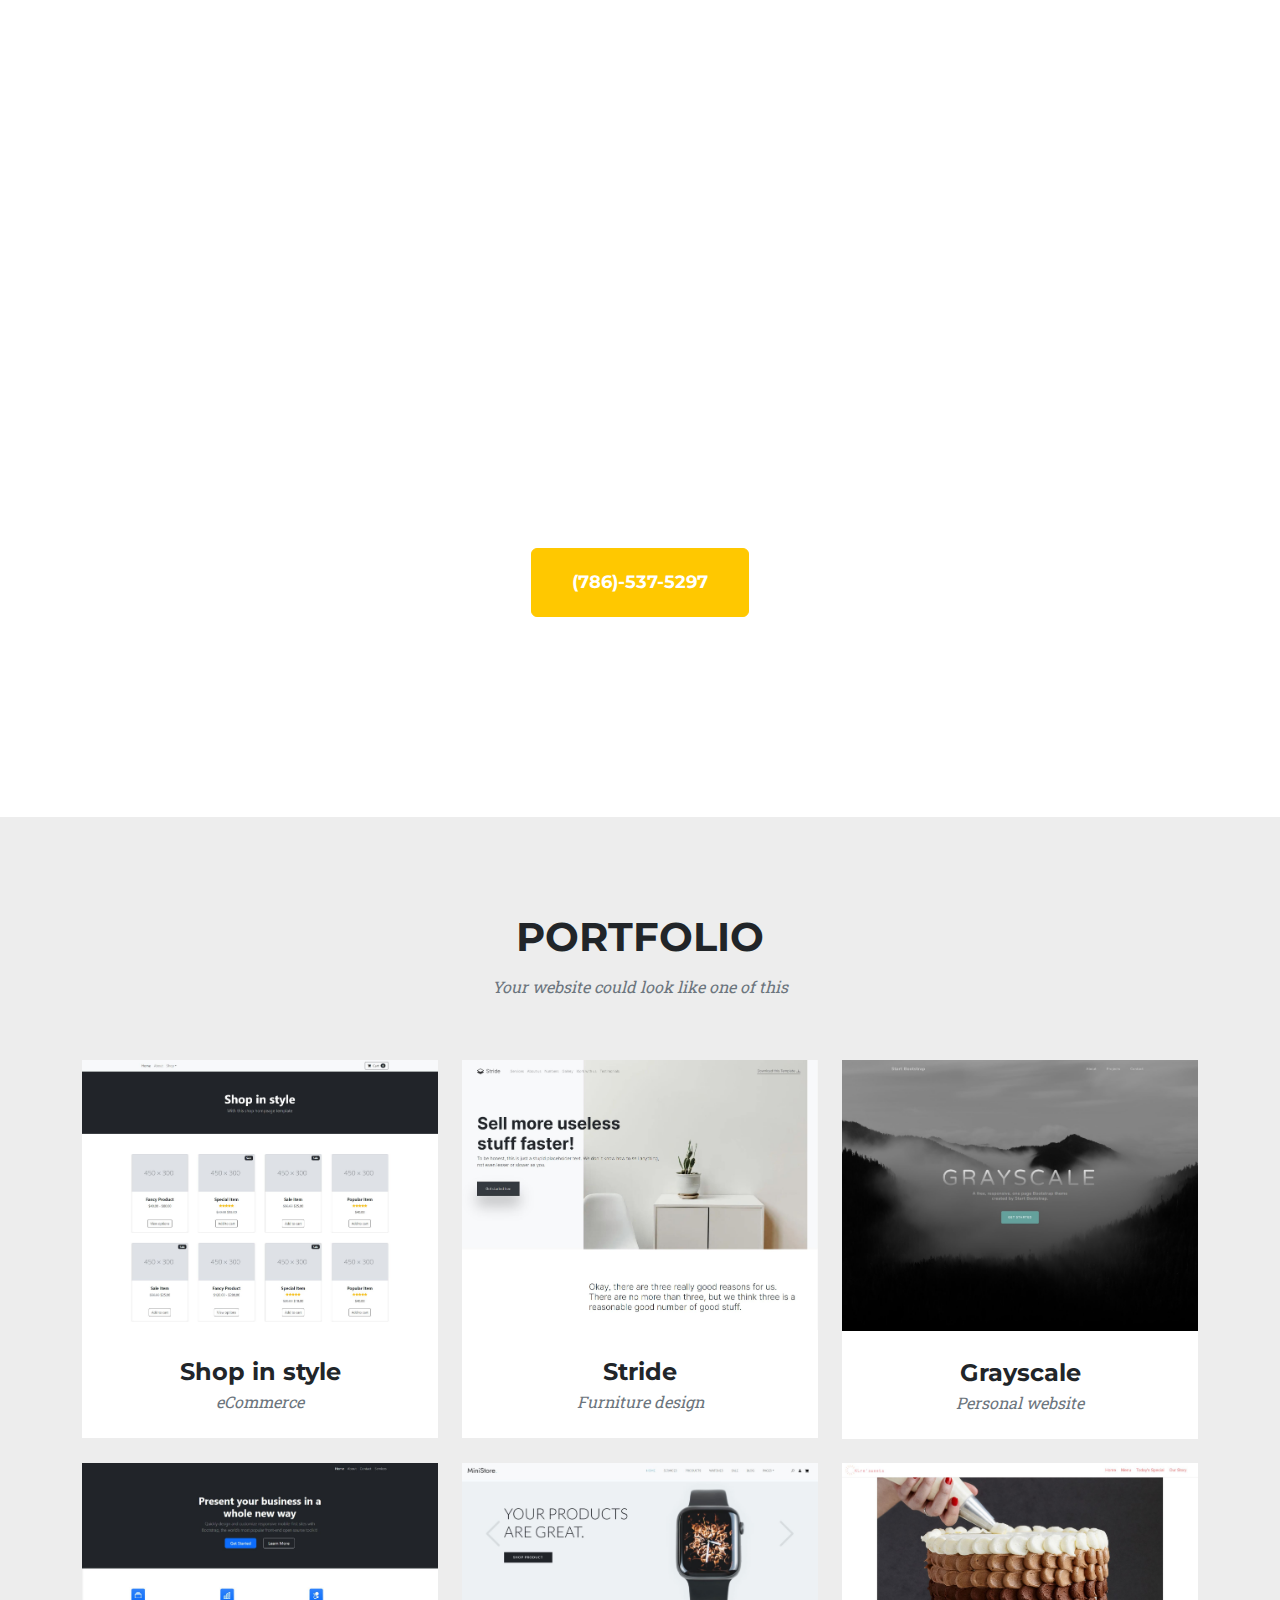
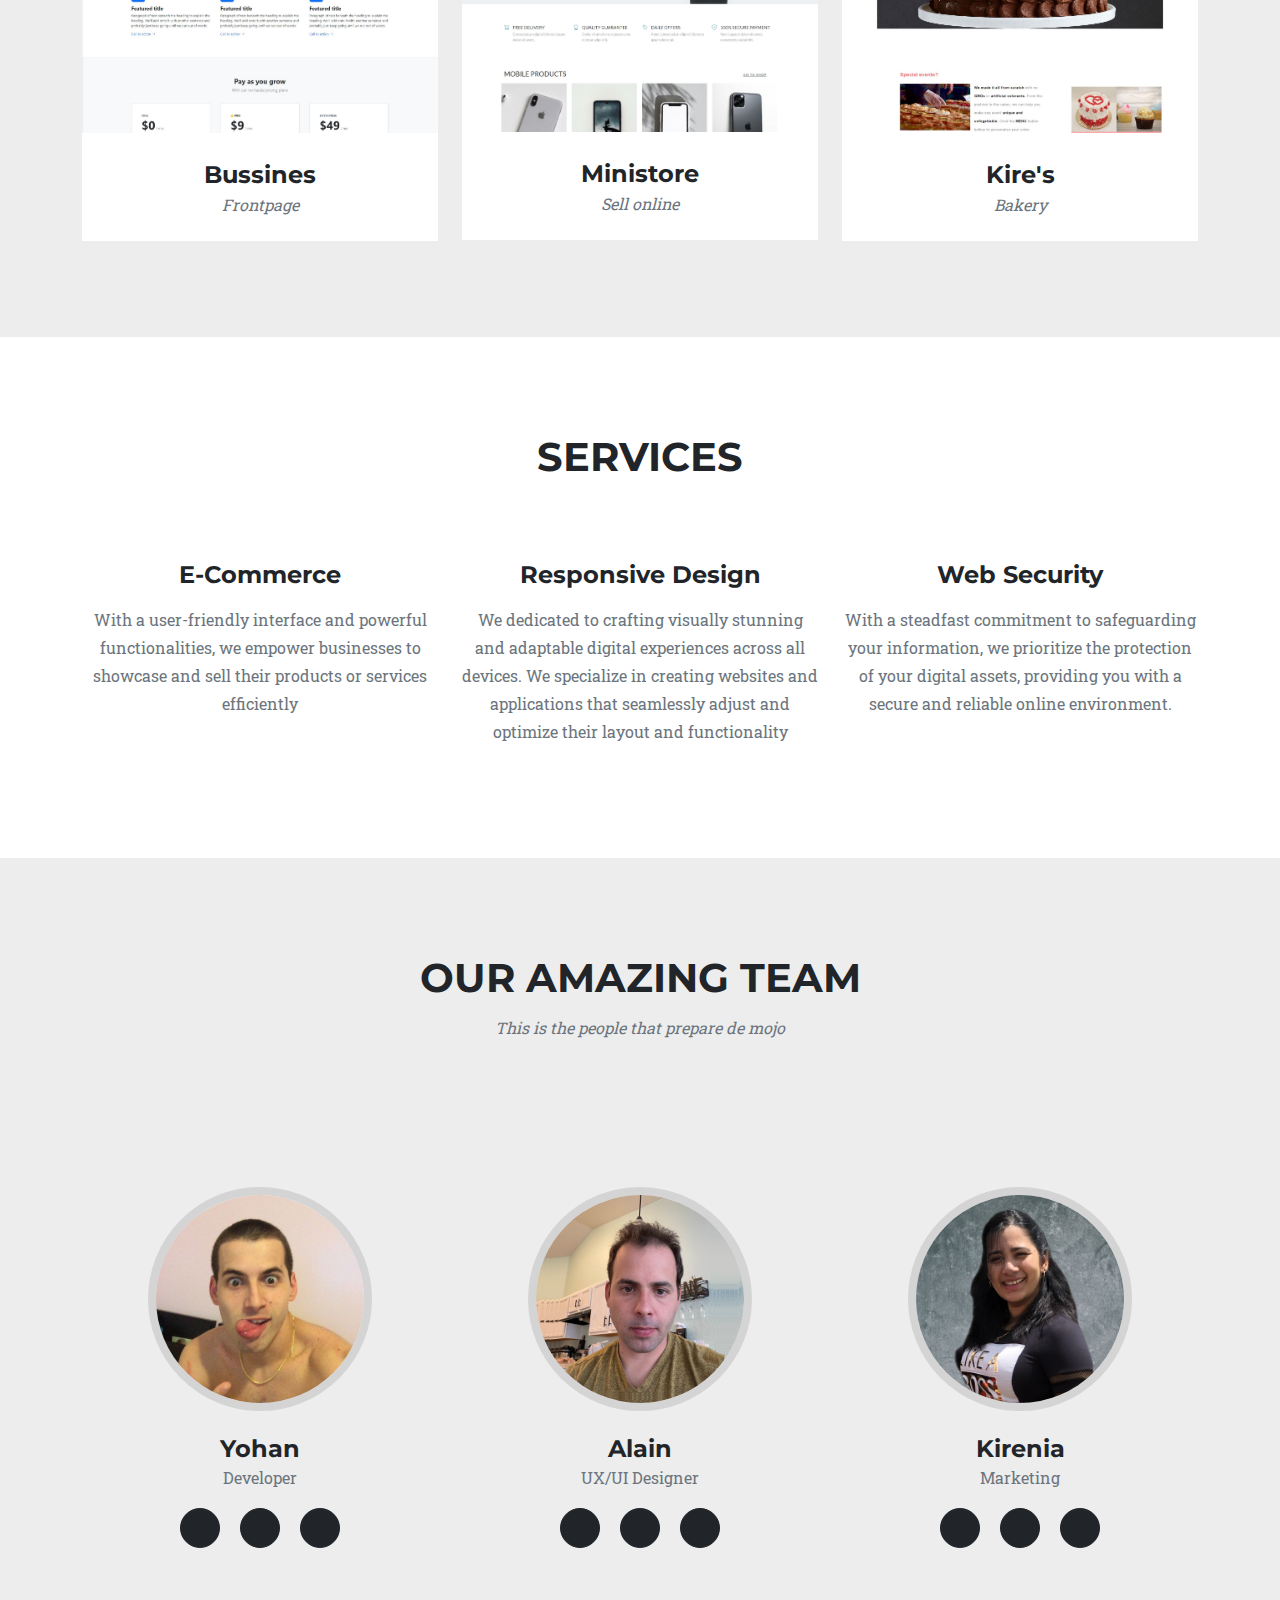
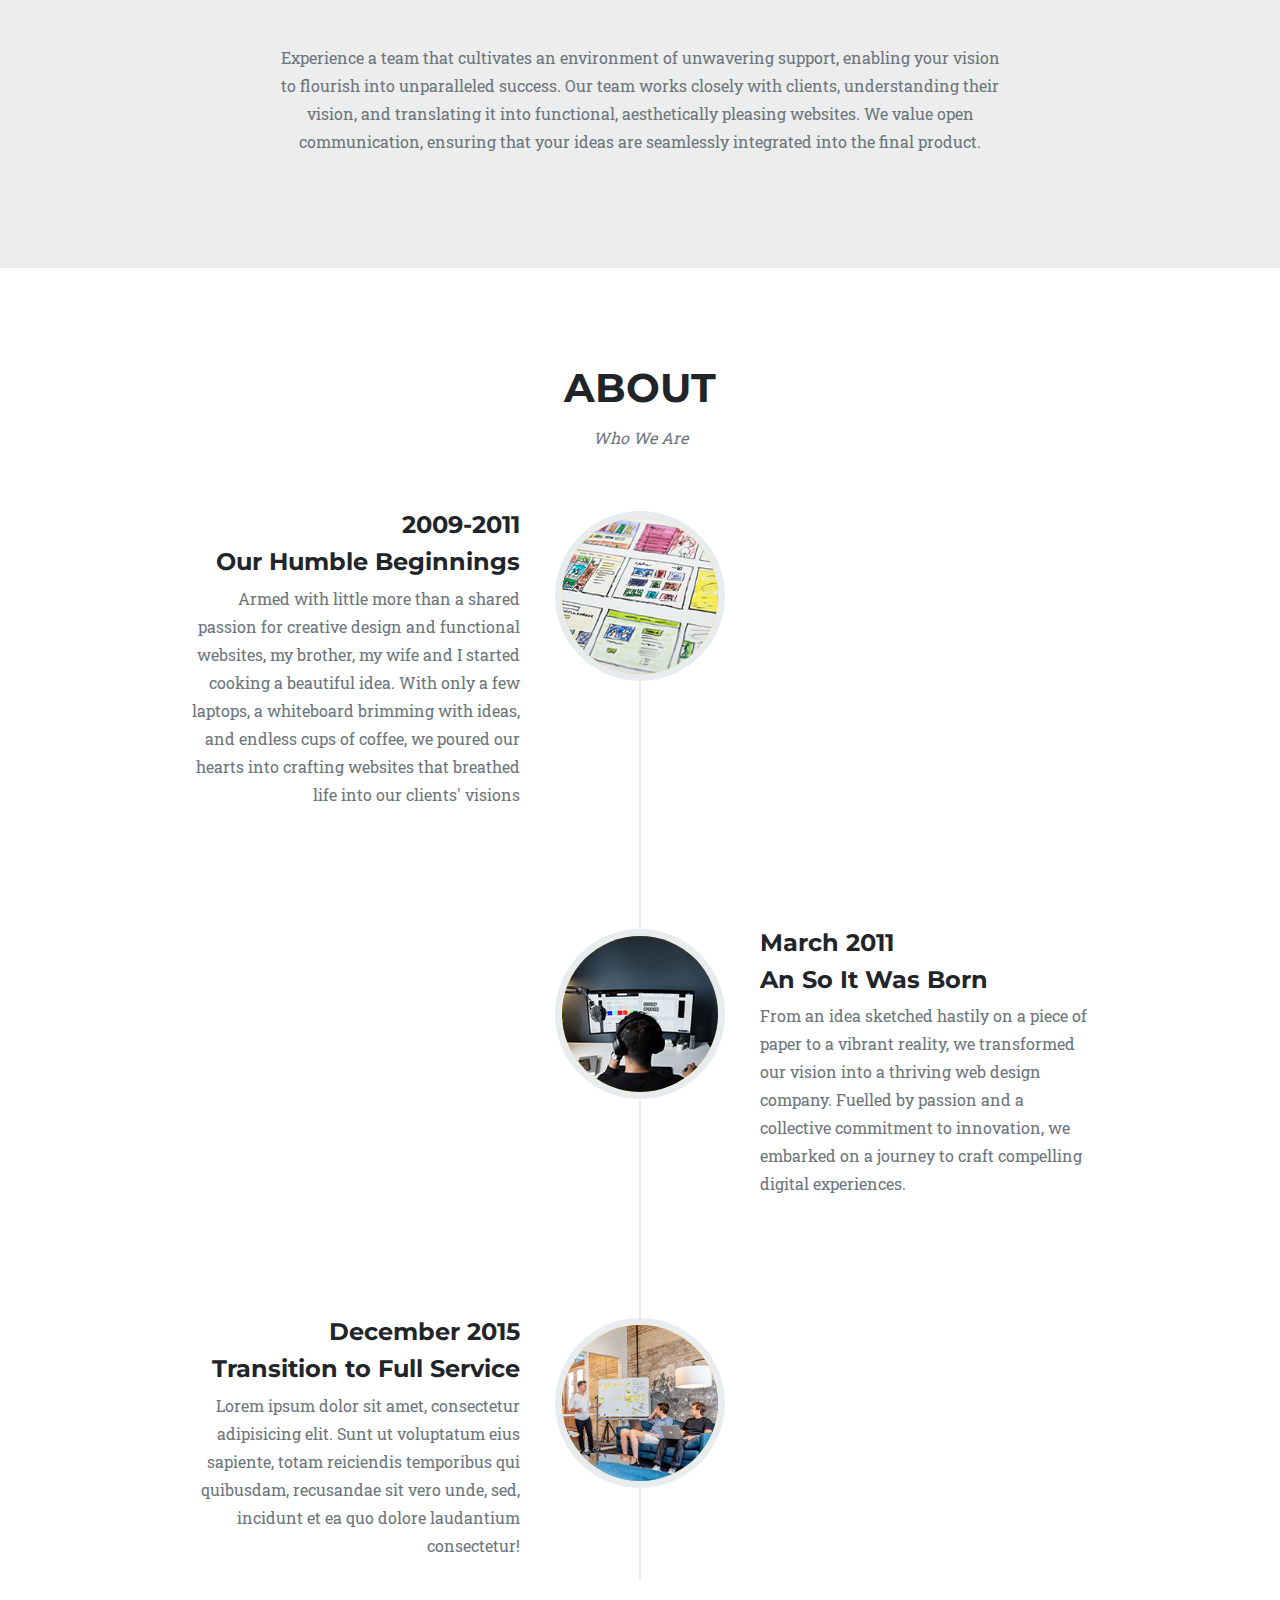
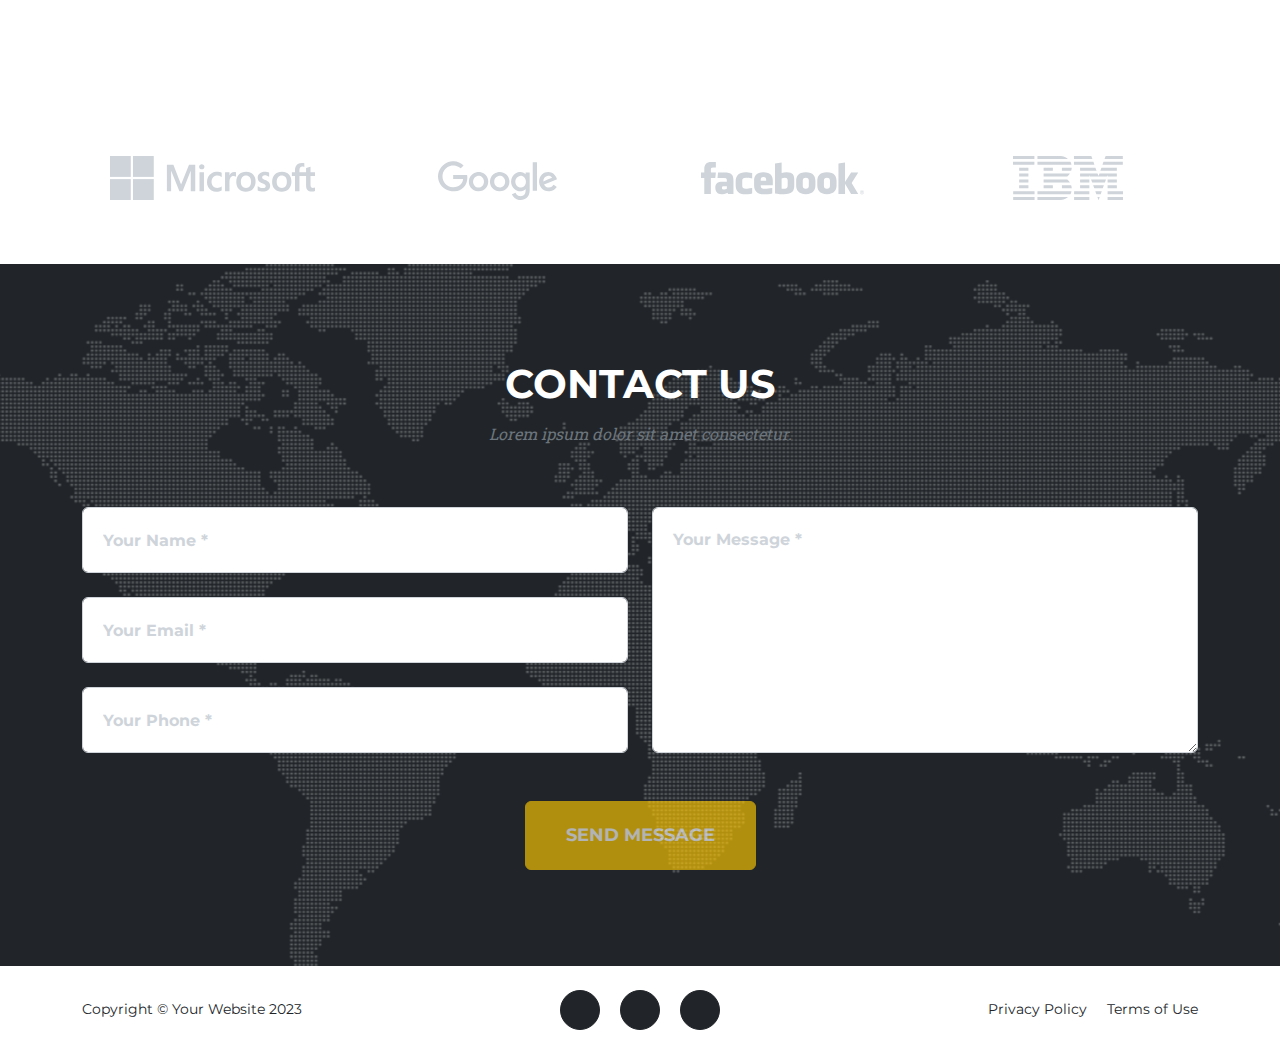
==== index.html @ 14c2fcb0 "header background changes" ====
<!DOCTYPE html>
<html lang="en">
    <head>
        <meta charset="utf-8" />
        <meta name="viewport" content="width=device-width, initial-scale=1, shrink-to-fit=no" />
        <meta name="description" content="" />
        <meta name="author" content="" />
        <title>Agency - Start Bootstrap Theme</title>
        <!-- Favicon-->
        <link rel="icon" type="image/x-icon" href="assets/favicon.ico" />
        <!-- Font Awesome icons (free version)-->
        <script src="https://use.fontawesome.com/releases/v6.3.0/js/all.js" crossorigin="anonymous"></script>
        <!-- Google fonts-->
        <link href="https://fonts.googleapis.com/css?family=Montserrat:400,700" rel="stylesheet" type="text/css" />
        <link href="https://fonts.googleapis.com/css?family=Roboto+Slab:400,100,300,700" rel="stylesheet" type="text/css" />
        <!-- Core theme CSS (includes Bootstrap)-->
        <link href="css/styles.css" rel="stylesheet" />
    </head>
    <body id="page-top">
        <!-- Navigation-->
        <nav class="navbar navbar-expand-lg navbar-dark fixed-top" id="mainNav">
            <div class="container">
                <a href="./index.html"><img src="" alt=""></a>
                <button class="navbar-toggler" type="button" data-bs-toggle="collapse" data-bs-target="#navbarResponsive" aria-controls="navbarResponsive" aria-expanded="false" aria-label="Toggle navigation">
                    <i class="fas fa-bars fa-2x"></i>
                </button>
                <div class="collapse navbar-collapse" id="navbarResponsive">
                    <ul class="navbar-nav text-uppercase ms-auto py-4 py-lg-0" >
                        <!--<li class="nav-item"><a class="nav-link" href="#services">Services</a></li>-->
                        <li class="nav-item"><a class="nav-link" href="#portfolio">Portfolio</a></li>
                        <li class="nav-item"><a class="nav-link" href="#team">Team</a></li>
                        <li class="nav-item"><a class="nav-link" href="#about">About</a></li>                        
                        <li class="nav-item"><a class="nav-link" href="#contact">Contact</a></li>
                    </ul>
                </div>
            </div>
        </nav>
        <!-- Masthead-->
        <header class="masthead" >
            <div class="container" >
                <div class="masthead-subheading">Ready to boost your brand</div>
                <div class="masthead-heading text-uppercase">Get inspired with some of our work</div>
                <a class="btn btn-primary btn-xl text-uppercase" href="tel:7865375297">(786)-537-5297</a>
            </div>
        </header>

        <!-- Portfolio Grid-->
        <section class="page-section bg-light" id="portfolio">
            <div class="container">
                <div class="text-center">
                    <h2 class="section-heading text-uppercase">Portfolio</h2>
                    <h3 class="section-subheading text-muted">Your website could look like one of this</h3>
                </div>
                <div class="row">
                    
                    <div class="col-lg-4 col-sm-6 mb-4">
                        <!-- Portfolio item 1-->
                
                        <div class="portfolio-item">
                            <a class="portfolio-link"  href="./Projects/Shop in Style/index.html" target="_blank">
                                <div class="portfolio-hover">
                                    <div class="portfolio-hover-content"><i class="fas fa-plus fa-3x"></i></div>
                                </div>                          
                                <img class="img-fluid" src="assets/img/portfolio/Shop in style.jpg" alt="..." />
                            </a>
                            <div class="portfolio-caption">
                                <div class="portfolio-caption-heading">Shop in style</div>
                                <div class="portfolio-caption-subheading text-muted">eCommerce</div>
                            </div>
                        </div>
                    </div>               
                    <div class="col-lg-4 col-sm-6 mb-4">
                
                        <!-- Portfolio item 2-->
                
                        <div class="portfolio-item">
                            <a class="portfolio-link"  href="./Projects/Stride/index.html" target="_blank">
                                <div class="portfolio-hover">
                                    <div class="portfolio-hover-content"><i class="fas fa-plus fa-3x"></i></div>
                                </div>
                                <img class="img-fluid" src="assets/img/portfolio/stride.JPG" alt="..." />
                            </a>
                            <div class="portfolio-caption">
                                <div class="portfolio-caption-heading">Stride</div>
                                <div class="portfolio-caption-subheading text-muted">Furniture design</div>
                            </div>
                        </div>
                    </div>
                   
                    <div class="col-lg-4 col-sm-6 mb-4">
                        <!-- Portfolio item 3-->
                        <div class="portfolio-item">
                            <a class="portfolio-link"  href="./Projects/Grayscale/index.html" target="_blank">
                                <div class="portfolio-hover">
                                    <div class="portfolio-hover-content"><i class="fas fa-plus fa-3x"></i></div>
                                </div>
                                <img class="img-fluid" src="assets/img/portfolio/grayscale.jpg" alt="..." />
                            </a>
                            <div class="portfolio-caption">
                                <div class="portfolio-caption-heading">Grayscale</div>
                                <div class="portfolio-caption-subheading text-muted">Personal website</div>
                            </div>
                        </div>
                    </div>
                    <div class="col-lg-4 col-sm-6 mb-4 mb-lg-0">
                        <!-- Portfolio item 4-->
                        <div class="portfolio-item">
                            <a class="portfolio-link"  href="./Projects/Business-frontpage/index.html" target="_blank">
                                <div class="portfolio-hover">
                                    <div class="portfolio-hover-content"><i class="fas fa-plus fa-3x"></i></div>
                                </div>
                                <img class="img-fluid" src="assets/img/portfolio/business-frontpage.jpg" alt="..." />
                            </a>
                            <div class="portfolio-caption">
                                <div class="portfolio-caption-heading">Bussines</div>
                                <div class="portfolio-caption-subheading text-muted">Frontpage</div>
                            </div>
                        </div>
                    </div>
                
                    <div class="col-lg-4 col-sm-6 mb-4 mb-sm-0"> 
                        <!-- Portfolio item 5-->
                        <div class="portfolio-item">
                            <a class="portfolio-link"  href="./Projects/MiniStore/index.html" target="_blank">
                                <div class="portfolio-hover">
                                    <div class="portfolio-hover-content"><i class="fas fa-plus fa-3x"></i></div>
                                </div>
                                <img class="img-fluid" src="assets/img/portfolio/ministore.jpg" alt="..." />
                            </a>
                            <div class="portfolio-caption">
                                <div class="portfolio-caption-heading">Ministore</div>
                                <div class="portfolio-caption-subheading text-muted">Sell online</div>
                            </div>
                        </div>
                    </div>
                    <div class="col-lg-4 col-sm-6">
                        <!-- Portfolio item 6-->
                        <div class="portfolio-item">
                            <a class="portfolio-link" href="./Projects/kire website/home.html" target="_blank">
                                <div class="portfolio-hover">
                                    <div class="portfolio-hover-content"><i class="fas fa-plus fa-3x"></i></div>
                                </div>
                                <img class="img-fluid" src="assets/img/portfolio/kire website thumbnail.jpg" alt="..." />
                            </a>
                            <div class="portfolio-caption">
                                <div class="portfolio-caption-heading">Kire's</div>
                                <div class="portfolio-caption-subheading text-muted">Bakery</div>
                            </div>
                        </div>
                    </div>
                </div>
            </div>
        </section>
        <!-- Services-->
        <section class="page-section" id="services">
                <div class="container">
                    <div class="text-center">
                        <h2 class="section-heading text-uppercase">Services</h2>
                        <h3 class="section-subheading text-muted"></h3>
                    </div>
                    <div class="row text-center">
                        <div class="col-md-4">
                            <span class="fa-stack fa-4x">
                                <i class="fas fa-circle fa-stack-2x text-primary"></i>
                                <i class="fas fa-shopping-cart fa-stack-1x fa-inverse"></i>
                            </span>
                            <h4 class="my-3">E-Commerce</h4>
                            <p class="text-muted">With a user-friendly interface and powerful functionalities, we empower businesses to showcase and sell their products or services efficiently</p>
                        </div>
                        <div class="col-md-4">
                            <span class="fa-stack fa-4x">
                                <i class="fas fa-circle fa-stack-2x text-primary"></i>
                                <i class="fas fa-laptop fa-stack-1x fa-inverse fa-"></i>
                            </span>
                            <h4 class="my-3">Responsive Design</h4>
                            <p class="text-muted">We dedicated to crafting visually stunning and adaptable digital experiences across all devices. We specialize in creating websites and applications that seamlessly adjust and optimize their layout and functionality</p>
                        </div>
                        <div class="col-md-4">
                            <span class="fa-stack fa-4x">
                                <i class="fas fa-circle fa-stack-2x text-primary"></i>
                                <i class="fas fa-lock fa-stack-1x fa-inverse"></i>
                            </span>
                            <h4 class="my-3">Web Security</h4>
                            <p class="text-muted">With a steadfast commitment to safeguarding your information, we prioritize the protection of your digital assets, providing you with a secure and reliable online environment. </p>
                        </div>
                    </div>
                </div>
        </section>
        <!-- Team-->
        <section class="page-section bg-light" id="team">
            <div class="container">
                <div class="text-center" style="margin-bottom: 150px;">
                    <h2 class="section-heading text-uppercase">Our Amazing Team</h2>
                    <h3 class="section-subheading text-muted">This is the people that prepare de mojo</h3>
                </div>
                <div class="row">
                    <div class="col-lg-4">
                        <div class="team-member">
                            <img class="mx-auto rounded-circle" src="assets/img/team/you.jpg" alt="..." />
                            <h4>Yohan</h4>
                            <p class="text-muted">Developer</p>
                            <a class="btn btn-dark btn-social mx-2" href="#!" aria-label="Parveen Anand Twitter Profile"><i class="fab fa-github"></i></a>
                            <a class="btn btn-dark btn-social mx-2" href="#!" aria-label="Parveen Anand Facebook Profile"><i class="fab fa-facebook-f"></i></a>
                            <a class="btn btn-dark btn-social mx-2" href="#!" aria-label="Parveen Anand LinkedIn Profile"><i class="fab fa-linkedin-in"></i></a>
                        </div>
                    </div>
                    <div class="col-lg-4">
                        <div class="team-member">
                            <img class="mx-auto rounded-circle" src="assets/img/team/alain.jpg" alt="..." />
                            <h4>Alain</h4>
                            <p class="text-muted">UX/UI Designer</p>
                            <a class="btn btn-dark btn-social mx-2" href="#!" aria-label="Diana Petersen Twitter Profile"><i class="fab fa-github"></i></a>
                            <a class="btn btn-dark btn-social mx-2" href="#!" aria-label="Diana Petersen Facebook Profile"><i class="fab fa-facebook-f"></i></a>
                            <a class="btn btn-dark btn-social mx-2" href="#!" aria-label="Diana Petersen LinkedIn Profile"><i class="fab fa-linkedin-in"></i></a>
                        </div>
                    </div>
                    <div class="col-lg-4">
                        <div class="team-member">
                            <img class="mx-auto rounded-circle" src="assets/img/team/kire.jpg" alt="..." />
                            <h4>Kirenia</h4>
                            <p class="text-muted">Marketing</p>
                            <a class="btn btn-dark btn-social mx-2" href="#!" aria-label="Larry Parker Twitter Profile"><i class="fab fa-twitter"></i></a>
                            <a class="btn btn-dark btn-social mx-2" href="#!" aria-label="Larry Parker Facebook Profile"><i class="fab fa-facebook-f"></i></a>
                            <a class="btn btn-dark btn-social mx-2" href="#!" aria-label="Larry Parker LinkedIn Profile"><i class="fab fa-linkedin-in"></i></a>
                        </div>
                    </div>
                </div>
                <div class="row mt-5">
                    <div class="col-lg-8 mx-auto text-center"><p class="large text-muted">Experience a team that cultivates an environment of unwavering 
                        support, enabling your vision to flourish into unparalleled success. Our team works closely with clients, understanding their vision, 
                        and translating it into functional, aesthetically pleasing websites. We value open communication, ensuring that your ideas are seamlessly 
                        integrated into the final product.</p></div>
                </div>
            </div>
        </section>
         <!-- About-->
         <section class="page-section" id="about">
            <div class="container">
                <div class="text-center">
                    <h2 class="section-heading text-uppercase">About</h2>
                    <h3 class="section-subheading text-muted">Who We Are</h3>
                </div>
                <ul class="timeline">
                    <li>
                        <div class="timeline-image"><img class="rounded-circle img-fluid" src="assets/img/about/1.jpg" alt="..." /></div>
                        <div class="timeline-panel">
                            <div class="timeline-heading">
                                <h4>2009-2011</h4>
                                <h4 class="subheading">Our Humble Beginnings</h4>
                            </div>
                            <div class="timeline-body"><p class="text-muted">Armed with little more than a shared passion for creative design and functional websites, my brother, my wife and I started cooking a beautiful idea. 
                                With only a few  laptops, a whiteboard brimming with ideas, and endless cups of coffee, we poured our hearts into crafting websites that breathed life into our clients' visions
                            </p></div>
                        </div>
                    </li>
                    <li class="timeline-inverted">
                        <div class="timeline-image"><img class="rounded-circle img-fluid" src="assets/img/about/2.jpg" alt="..." /></div>
                        <div class="timeline-panel">
                            <div class="timeline-heading">
                                <h4>March 2011</h4>
                                <h4 class="subheading">An So It Was Born</h4>
                            </div>
                            <div class="timeline-body"><p class="text-muted">From an idea sketched hastily on a piece of paper to a vibrant reality, we transformed our vision into a thriving web design company. Fuelled by passion and a collective commitment to innovation, we embarked on a journey to craft compelling digital experiences. </p></div>
                        </div>
                    </li>
                    <li>
                        <div class="timeline-image"><img class="rounded-circle img-fluid" src="assets/img/about/3.jpg" alt="..." /></div>
                        <div class="timeline-panel">
                            <div class="timeline-heading">
                                <h4>December 2015</h4>
                                <h4 class="subheading">Transition to Full Service</h4>
                            </div>
                            <div class="timeline-body"><p class="text-muted">Lorem ipsum dolor sit amet, consectetur adipisicing elit. Sunt ut voluptatum eius sapiente, totam reiciendis temporibus qui quibusdam, recusandae sit vero unde, sed, incidunt et ea quo dolore laudantium consectetur!</p></div>
                        </div>
                    </li>
                    <!--
                        <li class="timeline-inverted">
                        <div class="timeline-image"><img class="rounded-circle img-fluid" src="assets/img/about/4.jpg" alt="..." /></div>
                        <div class="timeline-panel">
                            <div class="timeline-heading">
                                <h4>July 2020</h4>
                                <h4 class="subheading">Phase Two Expansion</h4>
                            </div>
                            <div class="timeline-body"><p class="text-muted">Lorem ipsum dolor sit amet, consectetur adipisicing elit. Sunt ut voluptatum eius sapiente, totam reiciendis temporibus qui quibusdam, recusandae sit vero unde, sed, incidunt et ea quo dolore laudantium consectetur!</p></div>
                        </div>
                    </li>
                    <li class="timeline-inverted">
                        <div class="timeline-image">
                            <h4>
                                Be Part
                                <br />
                                Of Our
                                <br />
                                Story!
                            </h4>
                        </div>
                    </li>
                    -->
                    
                </ul>
            </div>
        </section>
        <!-- Clients-->
        <div class="py-5">
            <div class="container">
                <div class="row align-items-center">
                    <div class="col-md-3 col-sm-6 my-3">
                        <a href="#!"><img class="img-fluid img-brand d-block mx-auto" src="assets/img/logos/microsoft.svg" alt="..." aria-label="Microsoft Logo" /></a>
                    </div>
                    <div class="col-md-3 col-sm-6 my-3">
                        <a href="#!"><img class="img-fluid img-brand d-block mx-auto" src="assets/img/logos/google.svg" alt="..." aria-label="Google Logo" /></a>
                    </div>
                    <div class="col-md-3 col-sm-6 my-3">
                        <a href="#!"><img class="img-fluid img-brand d-block mx-auto" src="assets/img/logos/facebook.svg" alt="..." aria-label="Facebook Logo" /></a>
                    </div>
                    <div class="col-md-3 col-sm-6 my-3">
                        <a href="#!"><img class="img-fluid img-brand d-block mx-auto" src="assets/img/logos/ibm.svg" alt="..." aria-label="IBM Logo" /></a>
                    </div>
                </div>
            </div>
        </div>
        <!-- Contact-->
        <section class="page-section" id="contact">
            <div class="container">
                <div class="text-center">
                    <h2 class="section-heading text-uppercase">Contact Us</h2>
                    <h3 class="section-subheading text-muted">Lorem ipsum dolor sit amet consectetur.</h3>
                </div>
                <!-- * * * * * * * * * * * * * * *-->
                <!-- * * SB Forms Contact Form * *-->
                <!-- * * * * * * * * * * * * * * *-->
                <!-- This form is pre-integrated with SB Forms.-->
                <!-- To make this form functional, sign up at-->
                <!-- https://startbootstrap.com/solution/contact-forms-->
                <!-- to get an API token!-->
                <form id="contactForm" data-sb-form-api-token="API_TOKEN">
                    <div class="row align-items-stretch mb-5">
                        <div class="col-md-6">
                            <div class="form-group">
                                <!-- Name input-->
                                <input class="form-control" id="name" type="text" placeholder="Your Name *" data-sb-validations="required" />
                                <div class="invalid-feedback" data-sb-feedback="name:required">A name is required.</div>
                            </div>
                            <div class="form-group">
                                <!-- Email address input-->
                                <input class="form-control" id="email" type="email" placeholder="Your Email *" data-sb-validations="required,email" />
                                <div class="invalid-feedback" data-sb-feedback="email:required">An email is required.</div>
                                <div class="invalid-feedback" data-sb-feedback="email:email">Email is not valid.</div>
                            </div>
                            <div class="form-group mb-md-0">
                                <!-- Phone number input-->
                                <input class="form-control" id="phone" type="tel" placeholder="Your Phone *" data-sb-validations="required" />
                                <div class="invalid-feedback" data-sb-feedback="phone:required">A phone number is required.</div>
                            </div>
                        </div>
                        <div class="col-md-6">
                            <div class="form-group form-group-textarea mb-md-0">
                                <!-- Message input-->
                                <textarea class="form-control" id="message" placeholder="Your Message *" data-sb-validations="required"></textarea>
                                <div class="invalid-feedback" data-sb-feedback="message:required">A message is required.</div>
                            </div>
                        </div>
                    </div>
                    <!-- Submit success message-->
                    <!---->
                    <!-- This is what your users will see when the form-->
                    <!-- has successfully submitted-->
                    <div class="d-none" id="submitSuccessMessage">
                        <div class="text-center text-white mb-3">
                            <div class="fw-bolder">Form submission successful!</div>
                            To activate this form, sign up at
                            <br />
                            <a href="https://startbootstrap.com/solution/contact-forms">https://startbootstrap.com/solution/contact-forms</a>
                        </div>
                    </div>
                    <!-- Submit error message-->
                    <!---->
                    <!-- This is what your users will see when there is-->
                    <!-- an error submitting the form-->
                    <div class="d-none" id="submitErrorMessage"><div class="text-center text-danger mb-3">Error sending message!</div></div>
                    <!-- Submit Button-->
                    <div class="text-center"><button class="btn btn-primary btn-xl text-uppercase disabled" id="submitButton" type="submit">Send Message</button></div>
                </form>
            </div>
        </section>
        <!-- Footer-->
        <footer class="footer py-4">
            <div class="container">
                <div class="row align-items-center">
                    <div class="col-lg-4 text-lg-start">Copyright &copy; Your Website 2023</div>
                    <div class="col-lg-4 my-3 my-lg-0">
                        <a class="btn btn-dark btn-social mx-2" href="#!" aria-label="Twitter"><i class="fab fa-twitter"></i></a>
                        <a class="btn btn-dark btn-social mx-2" href="#!" aria-label="Facebook"><i class="fab fa-facebook-f"></i></a>
                        <a class="btn btn-dark btn-social mx-2" href="#!" aria-label="LinkedIn"><i class="fab fa-linkedin-in"></i></a>
                    </div>
                    <div class="col-lg-4 text-lg-end">
                        <a class="link-dark text-decoration-none me-3" href="#!">Privacy Policy</a>
                        <a class="link-dark text-decoration-none" href="#!">Terms of Use</a>
                    </div>
                </div>
            </div>
        </footer>
        
        <!-- Bootstrap core JS-->
        <script src="https://cdn.jsdelivr.net/npm/bootstrap@5.2.3/dist/js/bootstrap.bundle.min.js"></script>
        <!-- Core theme JS-->
        <script src="js/scripts.js"></script>
        <!-- * * * * * * * * * * * * * * * * * * * * * * * * * * * * * * * * * * * * * * * *-->
        <!-- * *                               SB Forms JS                               * *-->
        <!-- * * Activate your form at https://startbootstrap.com/solution/contact-forms * *-->
        <!-- * * * * * * * * * * * * * * * * * * * * * * * * * * * * * * * * * * * * * * * *-->
        <script src="https://cdn.startbootstrap.com/sb-forms-latest.js"></script>
    </body>
</html>
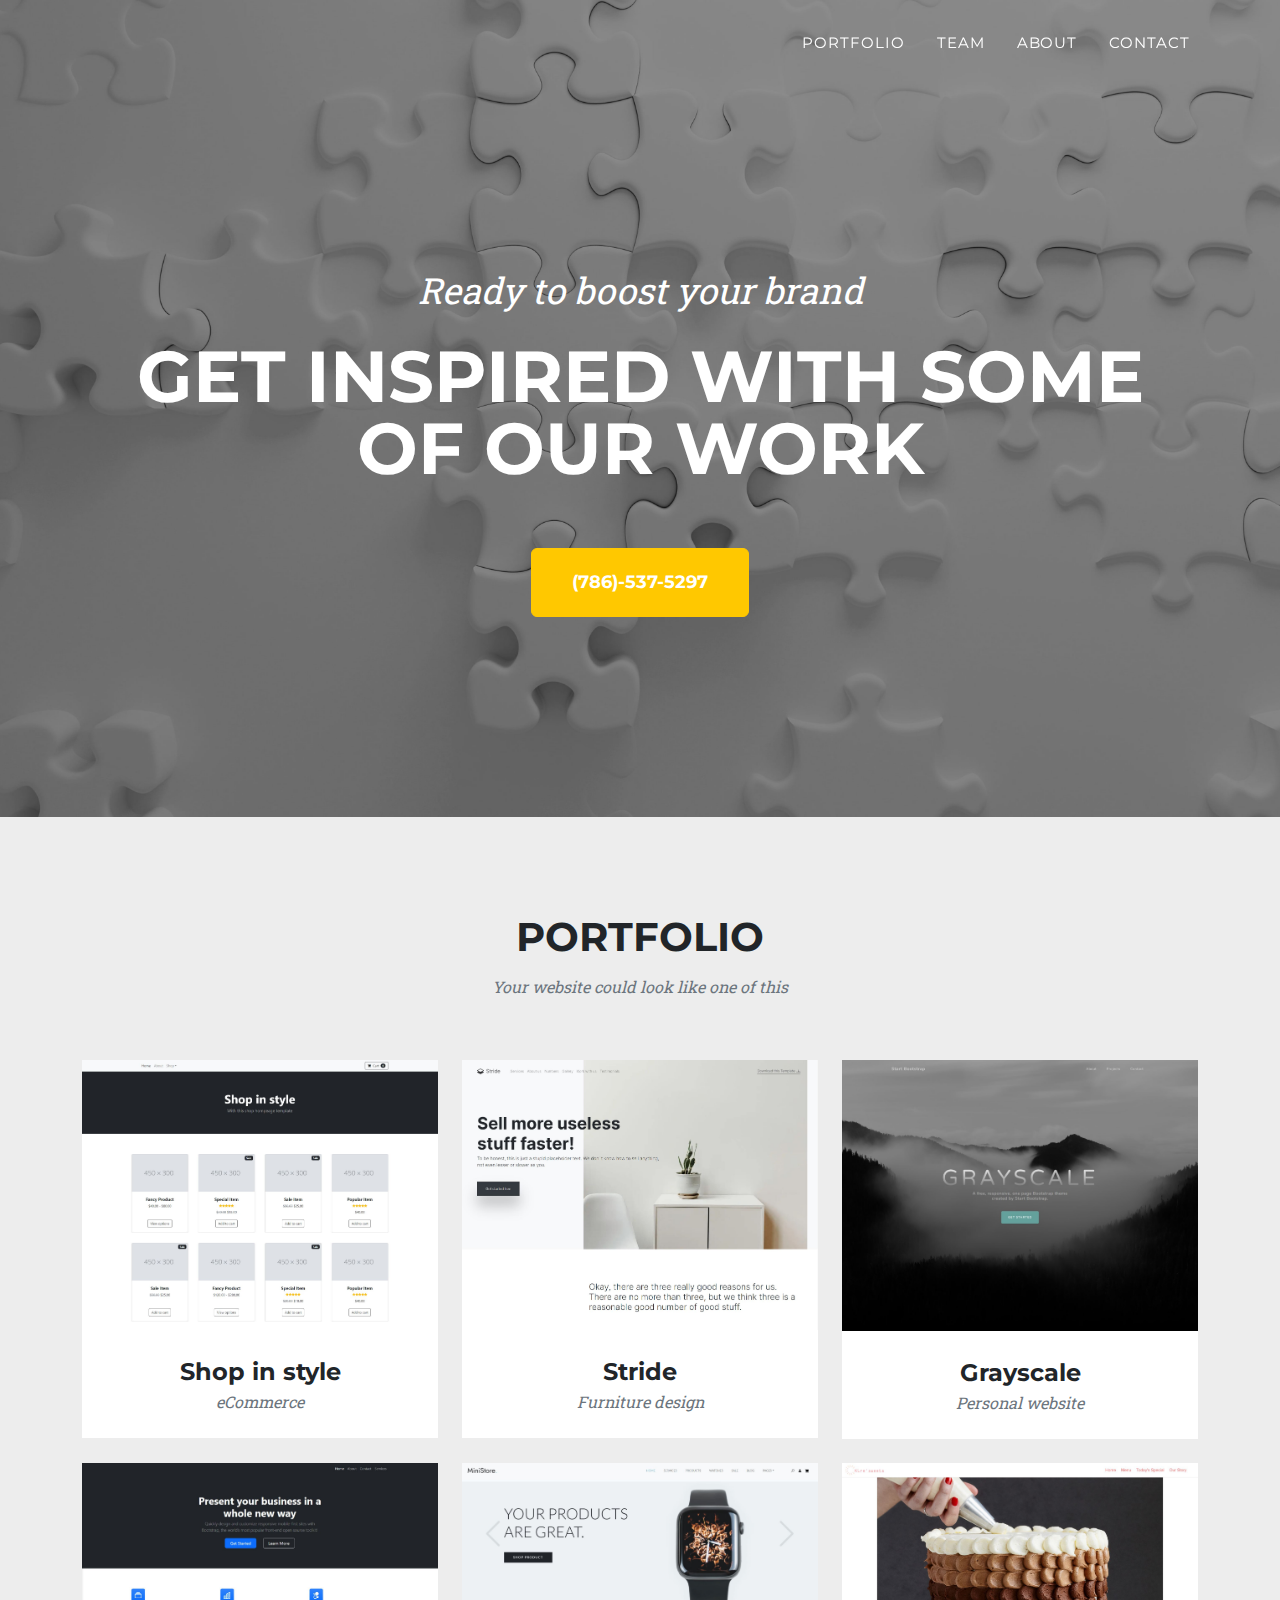
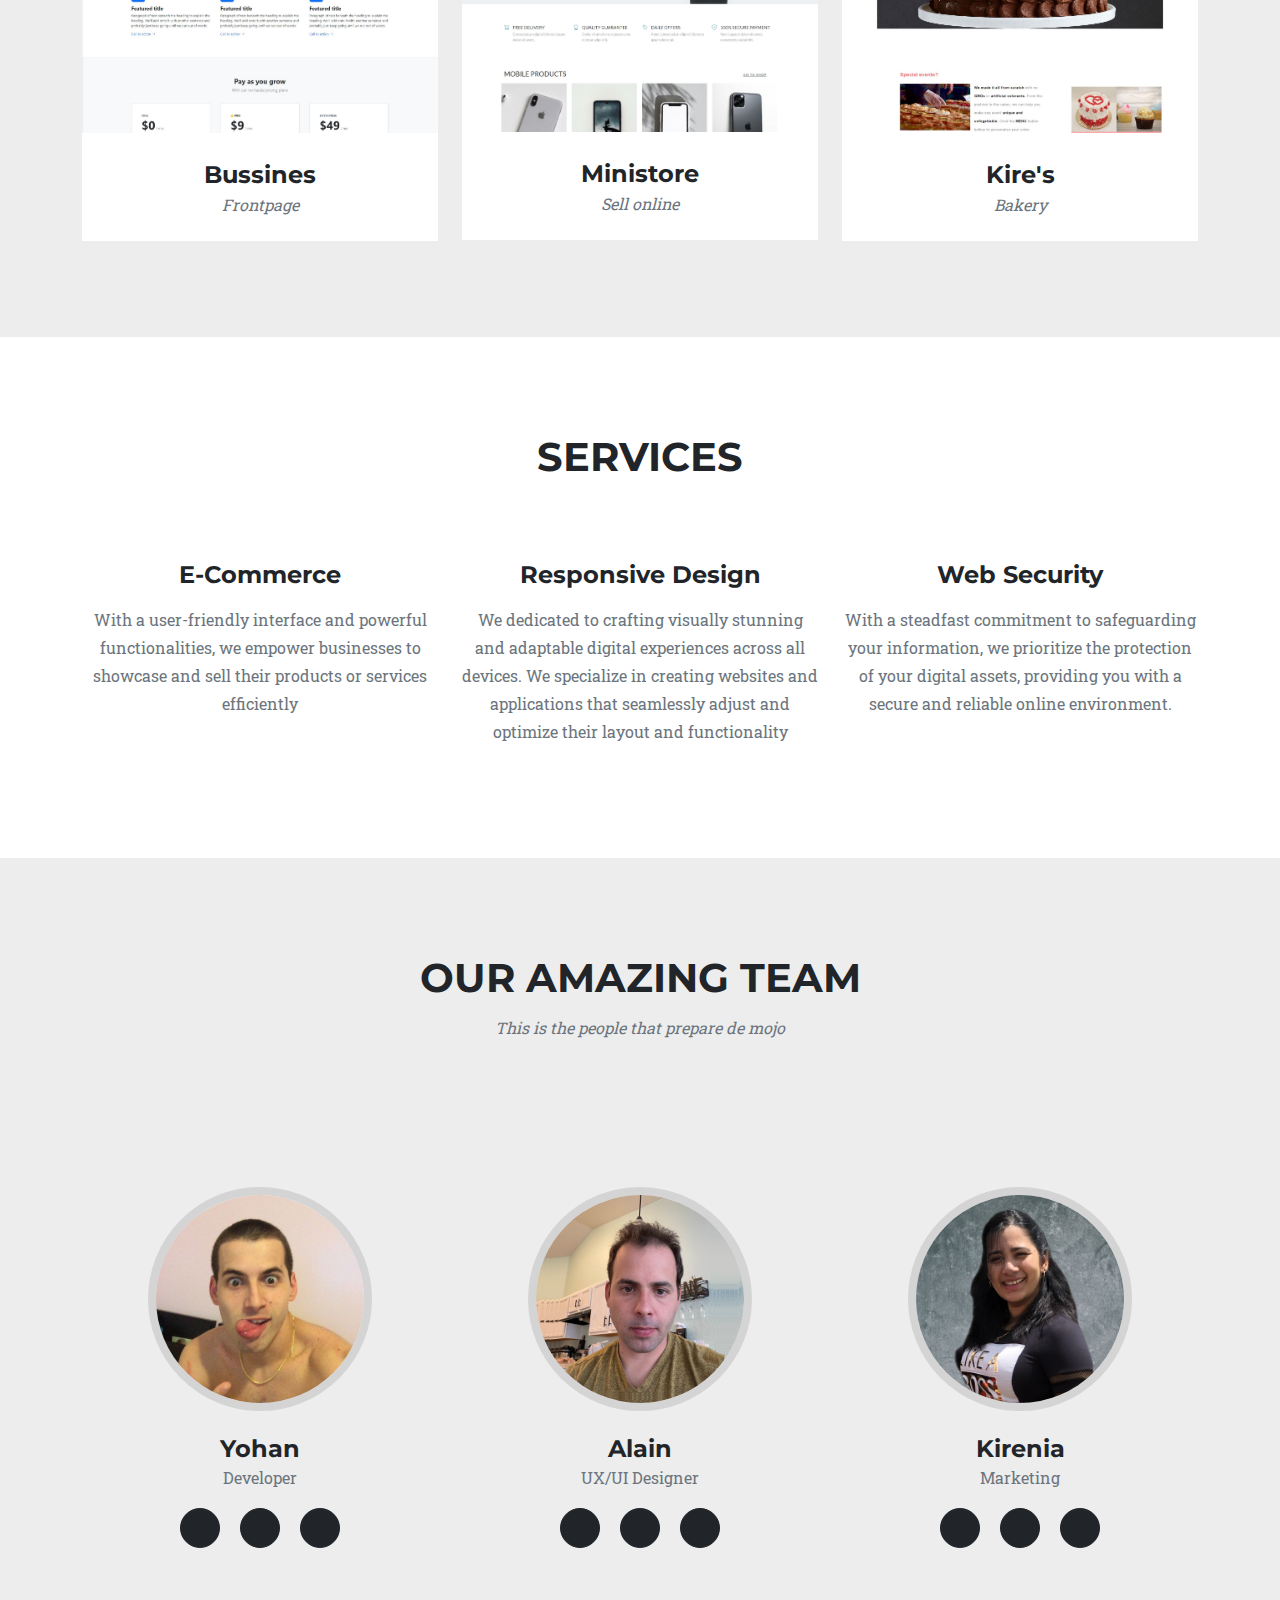
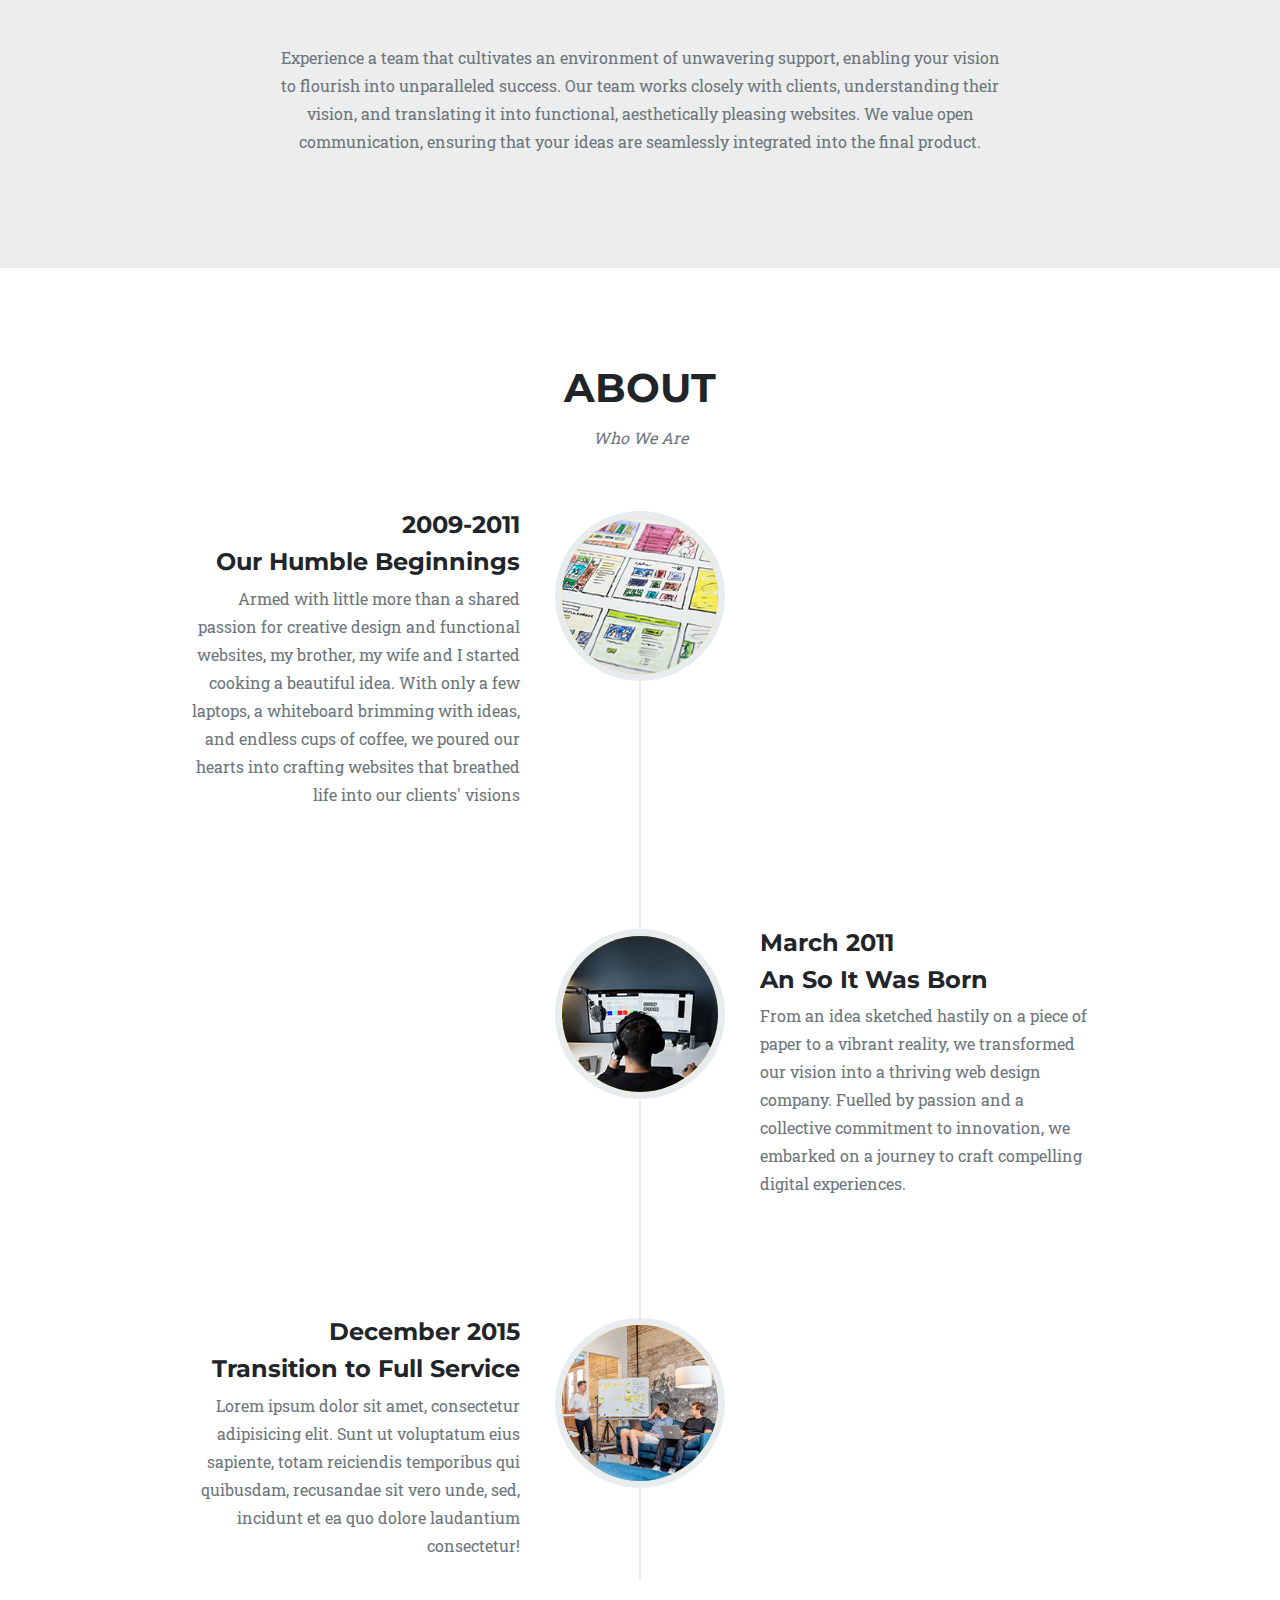
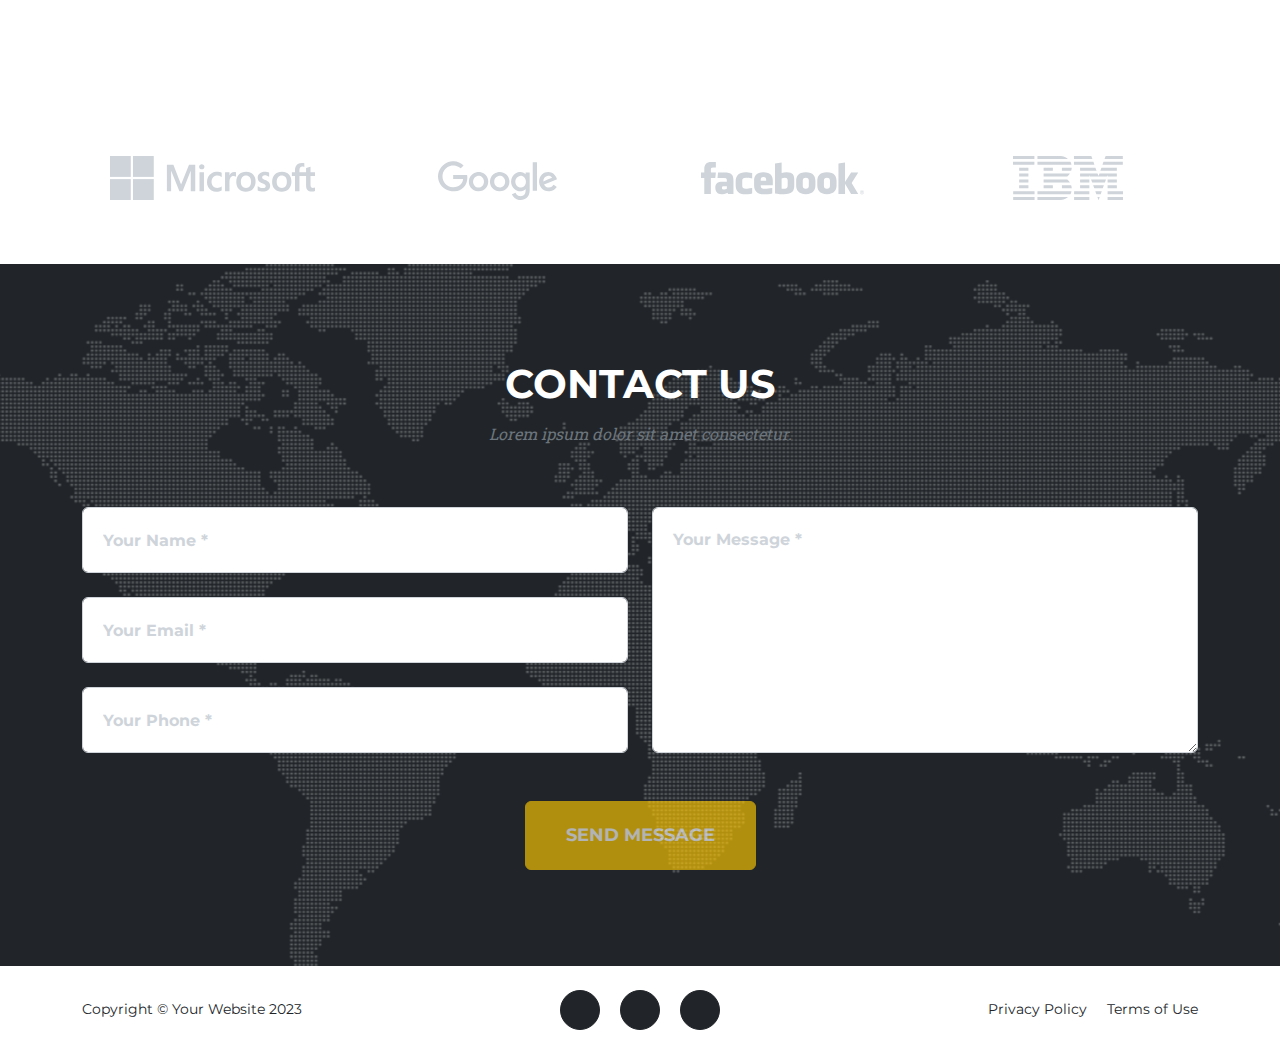
==== commit 6ebb0a40: "hero changes" ====
--- a/index.html
+++ b/index.html
@@ -5,7 +5,7 @@
         <meta name="viewport" content="width=device-width, initial-scale=1, shrink-to-fit=no" />
         <meta name="description" content="" />
         <meta name="author" content="" />
-        <title>Agency - Start Bootstrap Theme</title>
+        <title>DreamedWeb</title>
         <!-- Favicon-->
         <link rel="icon" type="image/x-icon" href="assets/favicon.ico" />
         <!-- Font Awesome icons (free version)-->
@@ -14,9 +14,11 @@
         <link href="https://fonts.googleapis.com/css?family=Montserrat:400,700" rel="stylesheet" type="text/css" />
         <link href="https://fonts.googleapis.com/css?family=Roboto+Slab:400,100,300,700" rel="stylesheet" type="text/css" />
         <!-- Core theme CSS (includes Bootstrap)-->
-        <link href="css/styles.css" rel="stylesheet" />
+        <link href="css/styles.css" rel="stylesheet"/>
+        
+
     </head>
-    <body id="page-top">
+    <body  id="page-top">
         <!-- Navigation-->
         <nav class="navbar navbar-expand-lg navbar-dark fixed-top" id="mainNav">
             <div class="container">
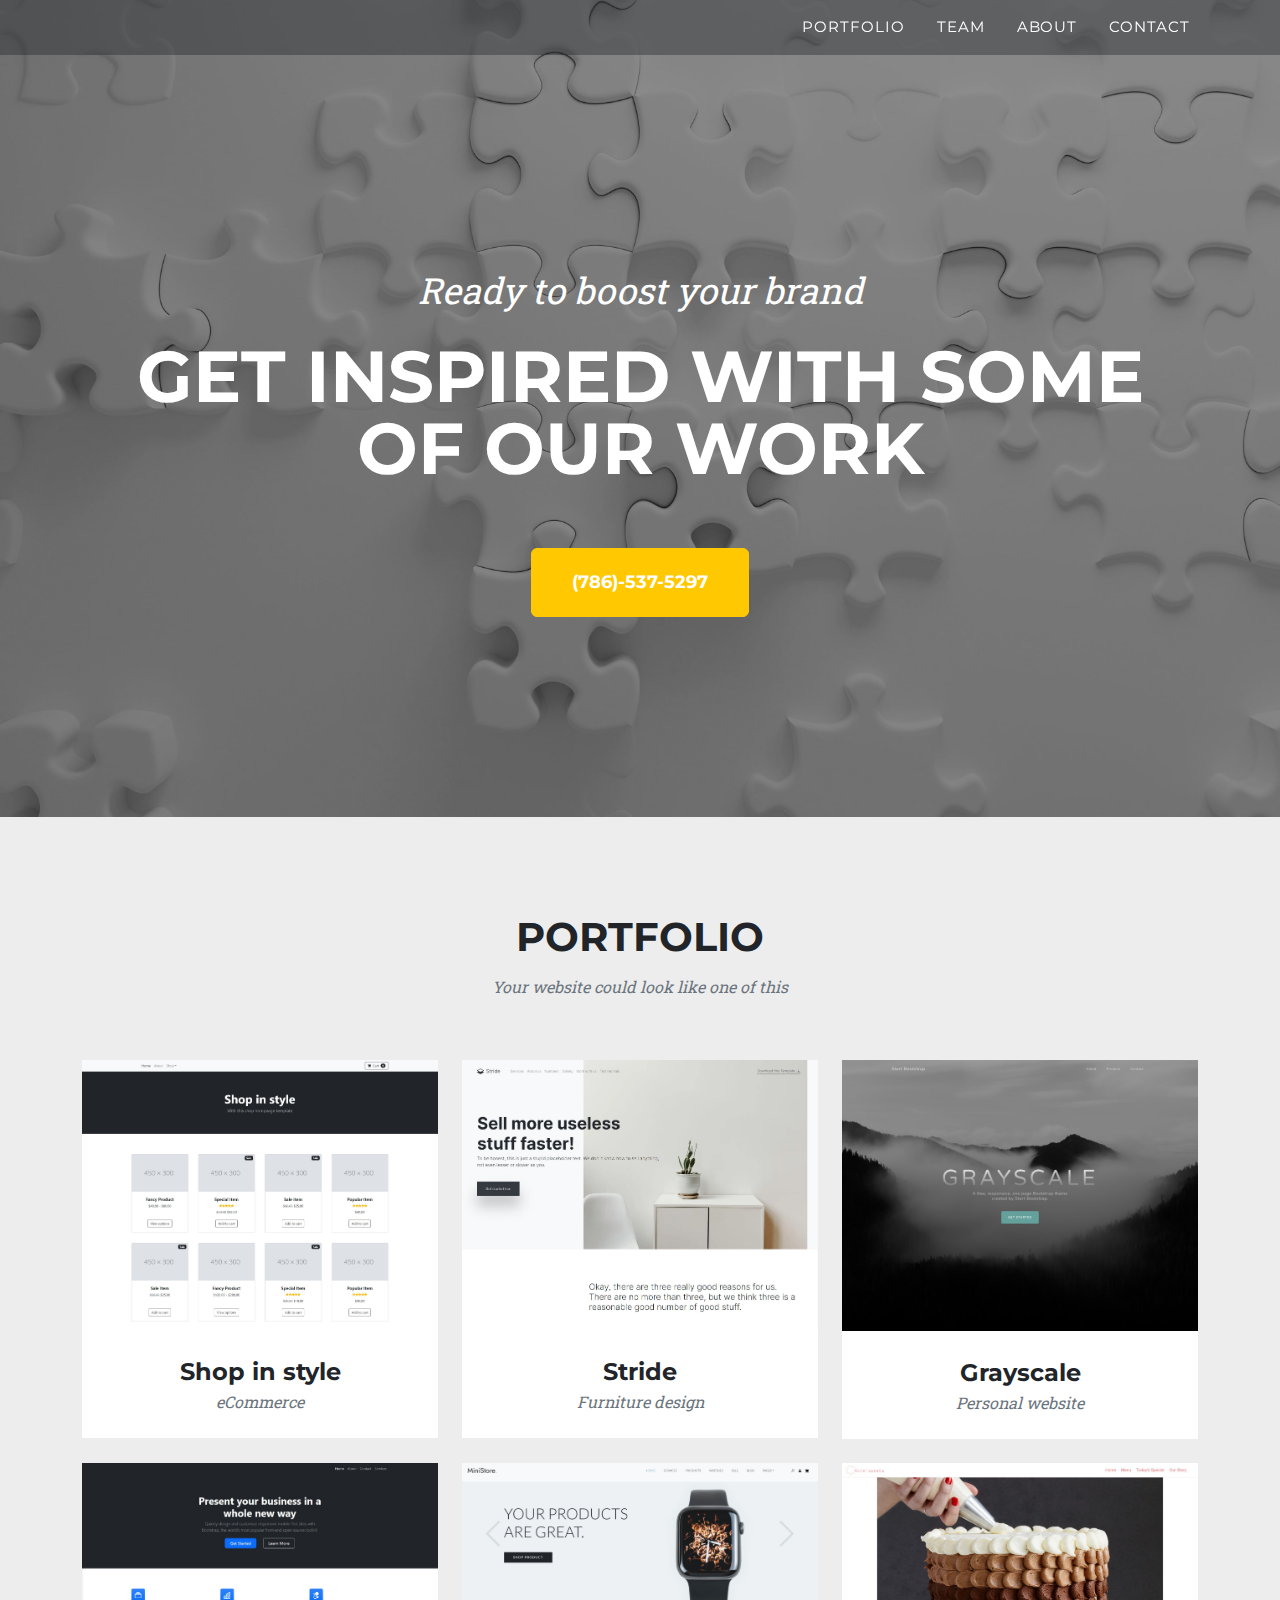
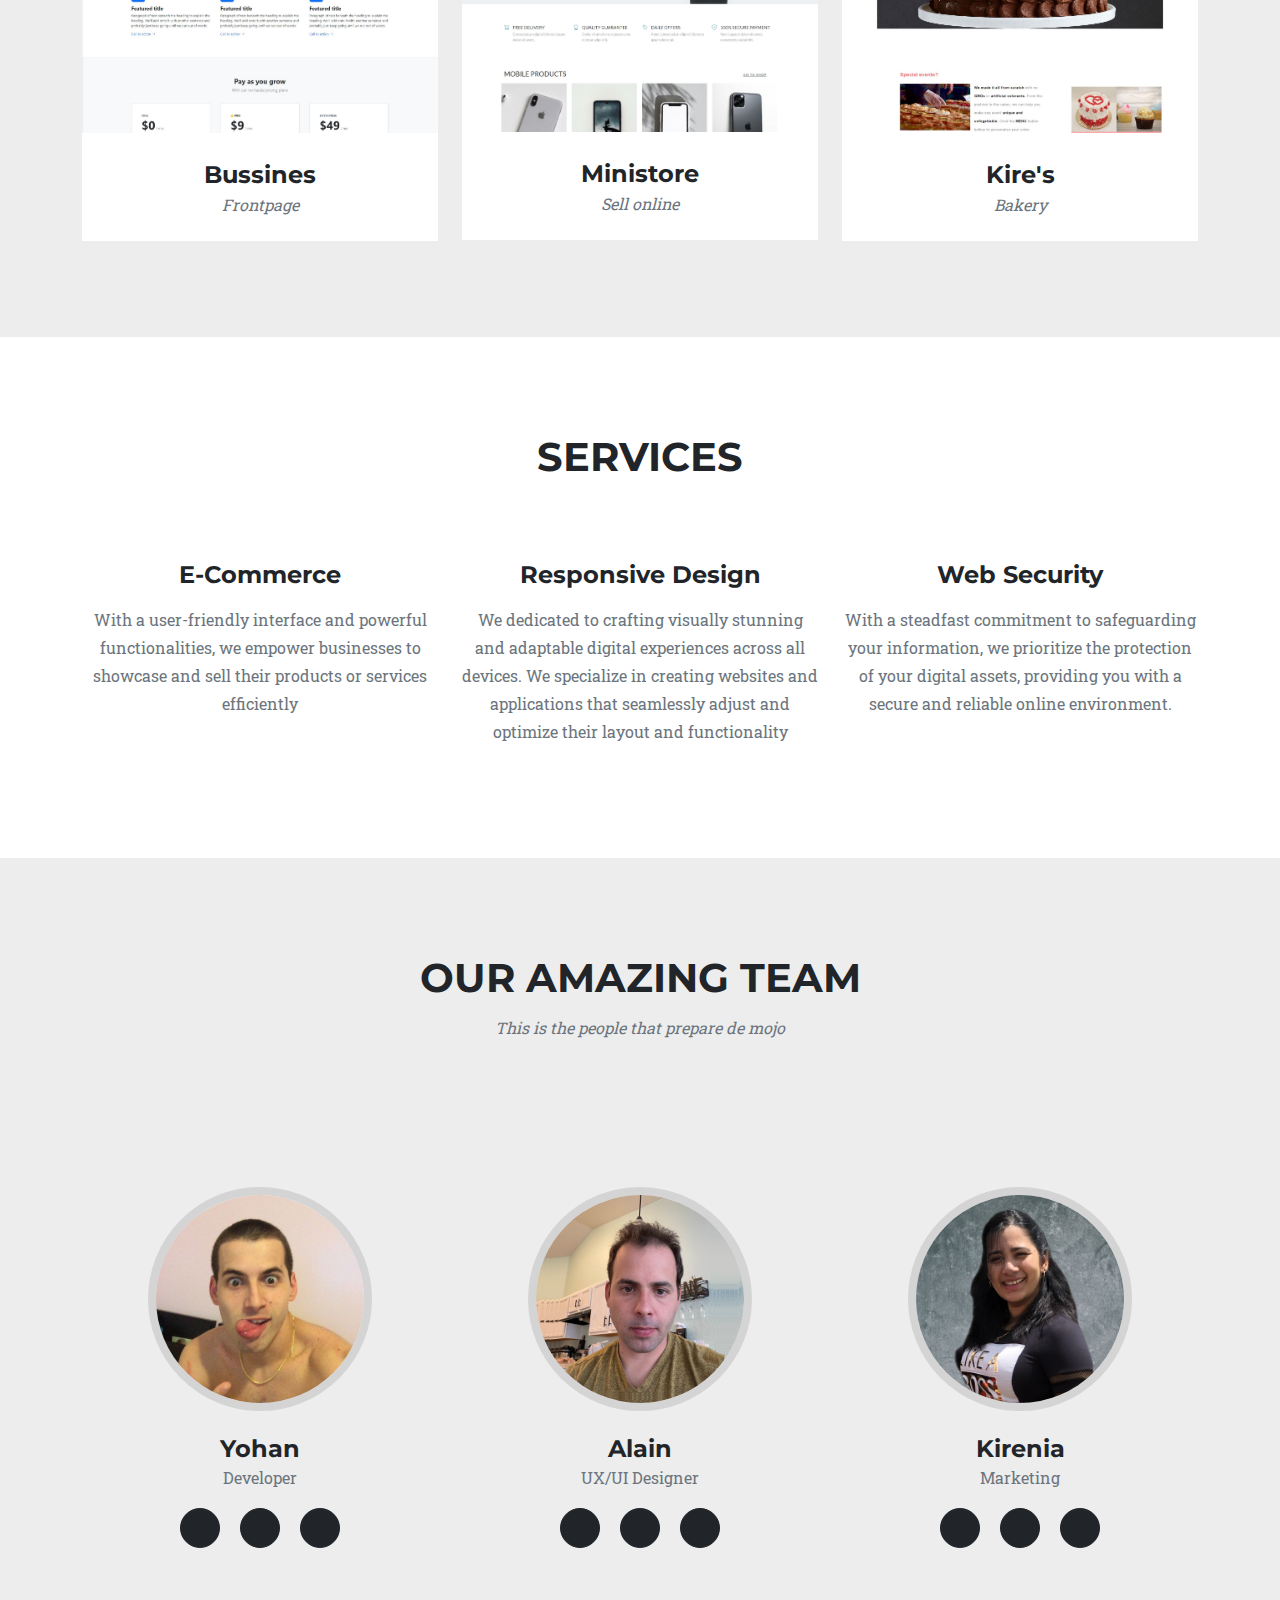
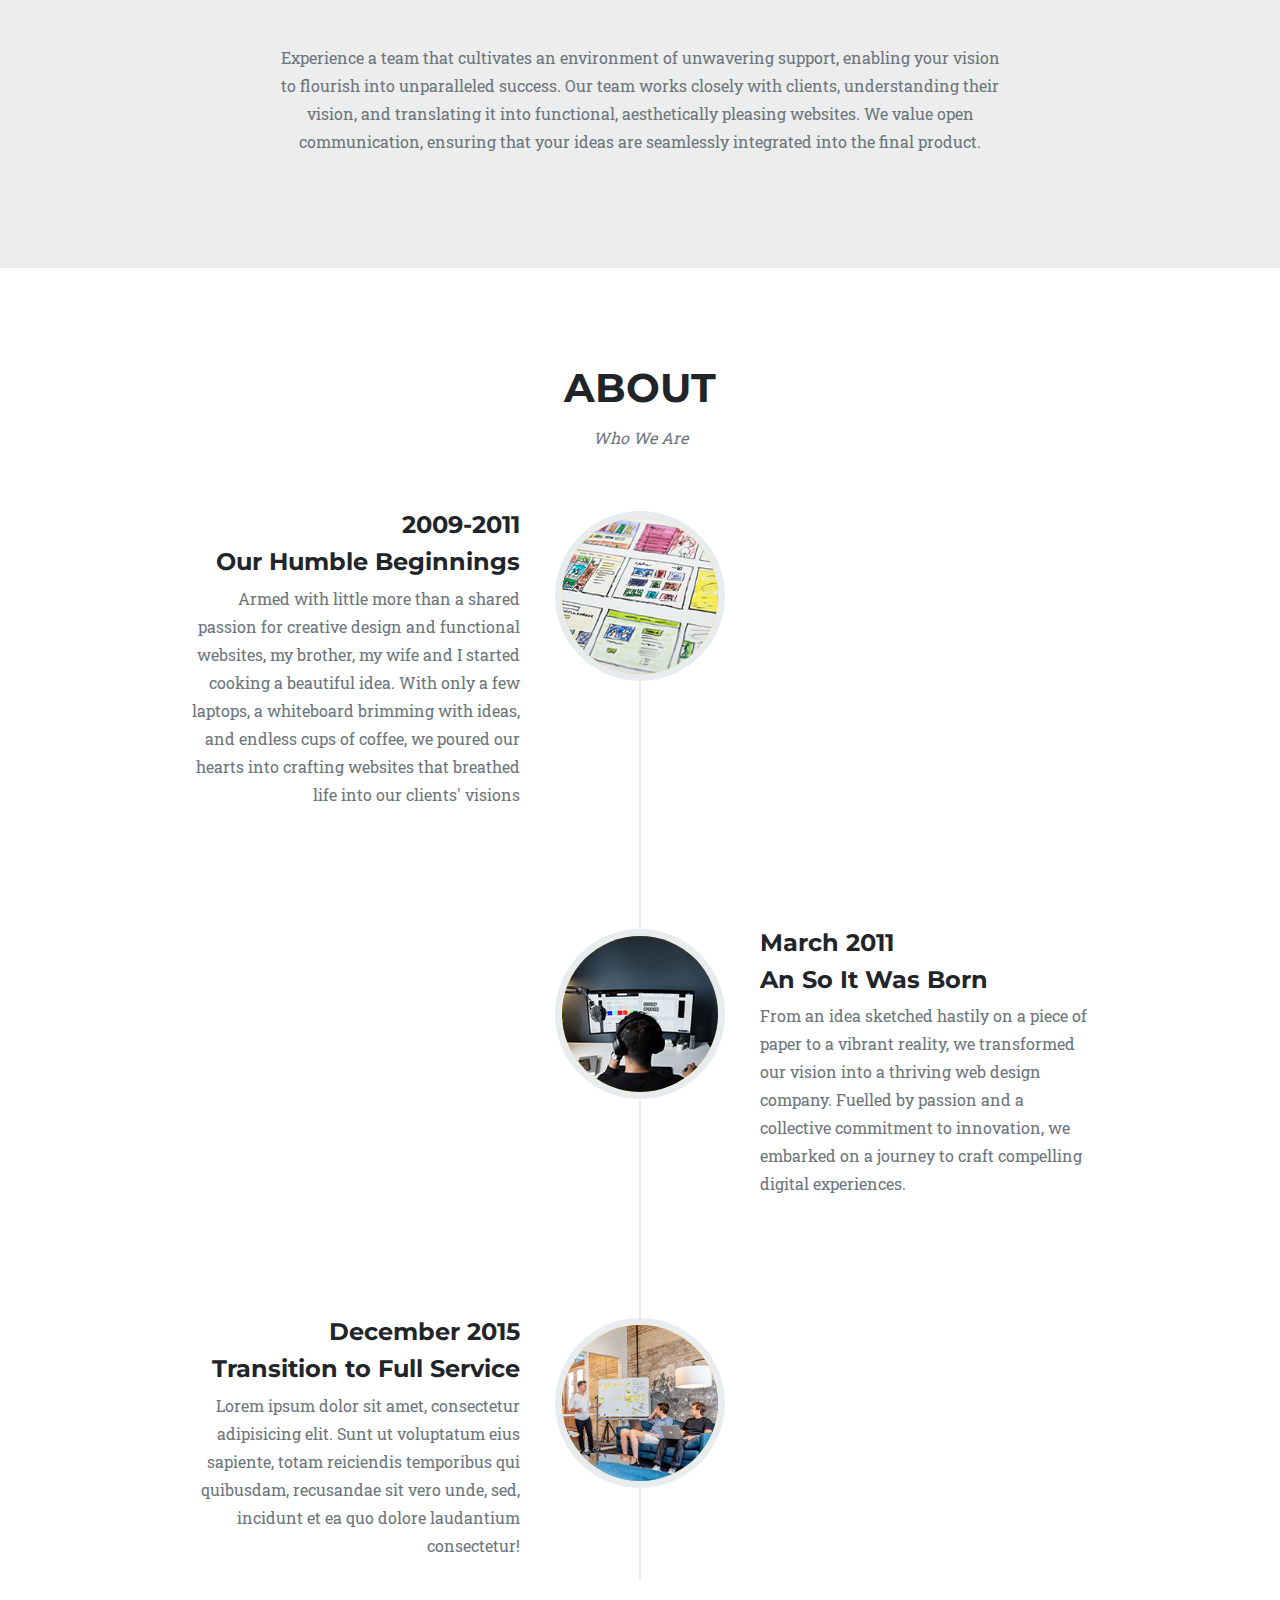
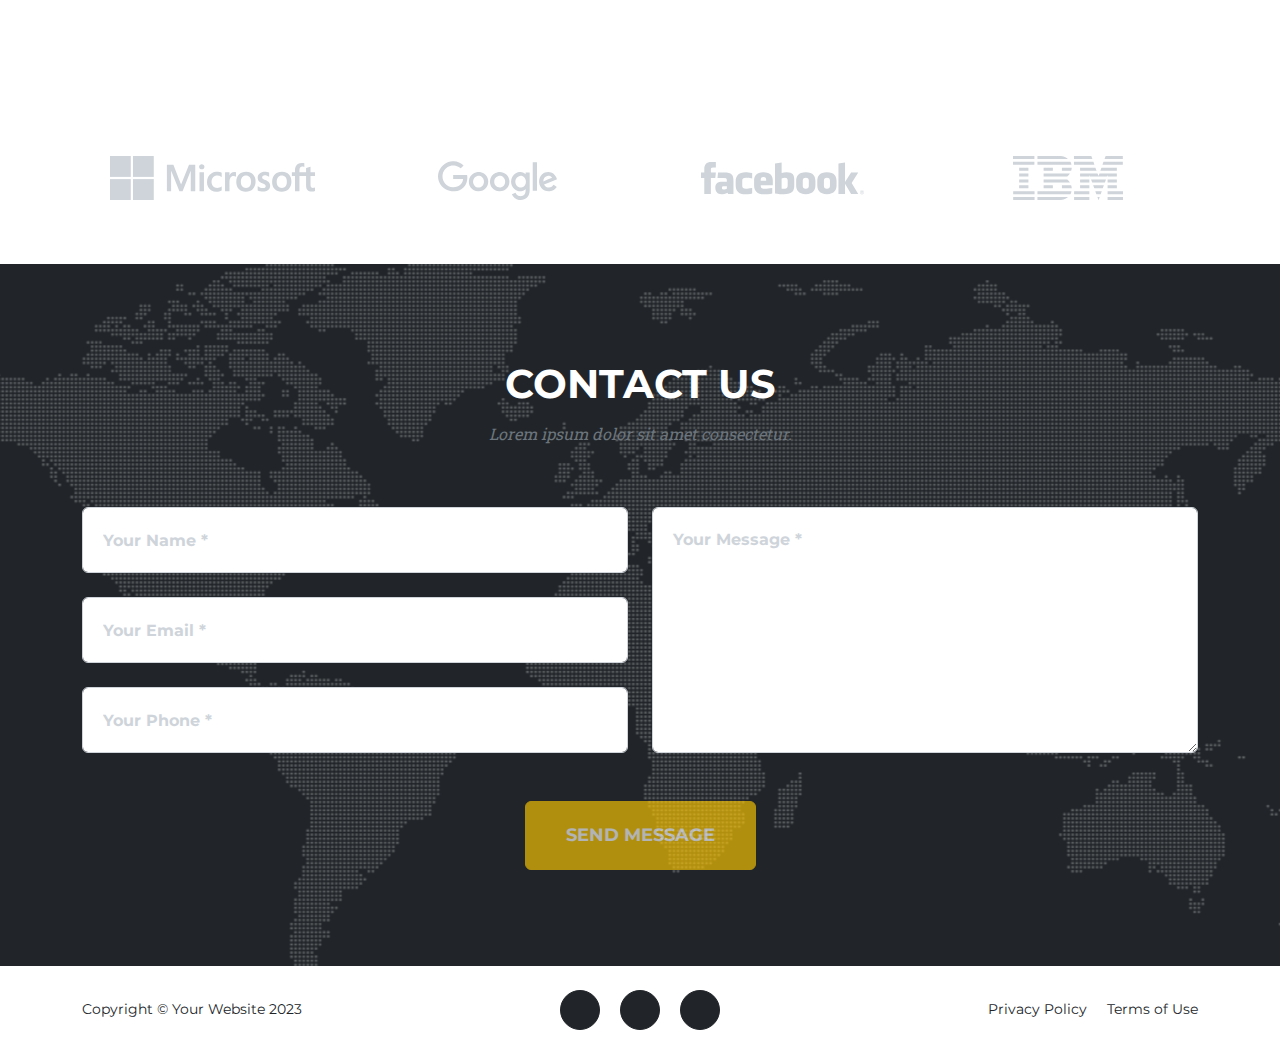
==== commit c3da6f27: "navbar changes" ====
--- a/index.html
+++ b/index.html
@@ -20,7 +20,7 @@
     </head>
     <body  id="page-top">
         <!-- Navigation-->
-        <nav class="navbar navbar-expand-lg navbar-dark fixed-top" id="mainNav">
+        <nav class="navbar-shrink navbar navbar-expand-lg navbar-dark fixed-top" id="mainNav">
             <div class="container">
                 <a href="./index.html"><img src="" alt=""></a>
                 <button class="navbar-toggler" type="button" data-bs-toggle="collapse" data-bs-target="#navbarResponsive" aria-controls="navbarResponsive" aria-expanded="false" aria-label="Toggle navigation">
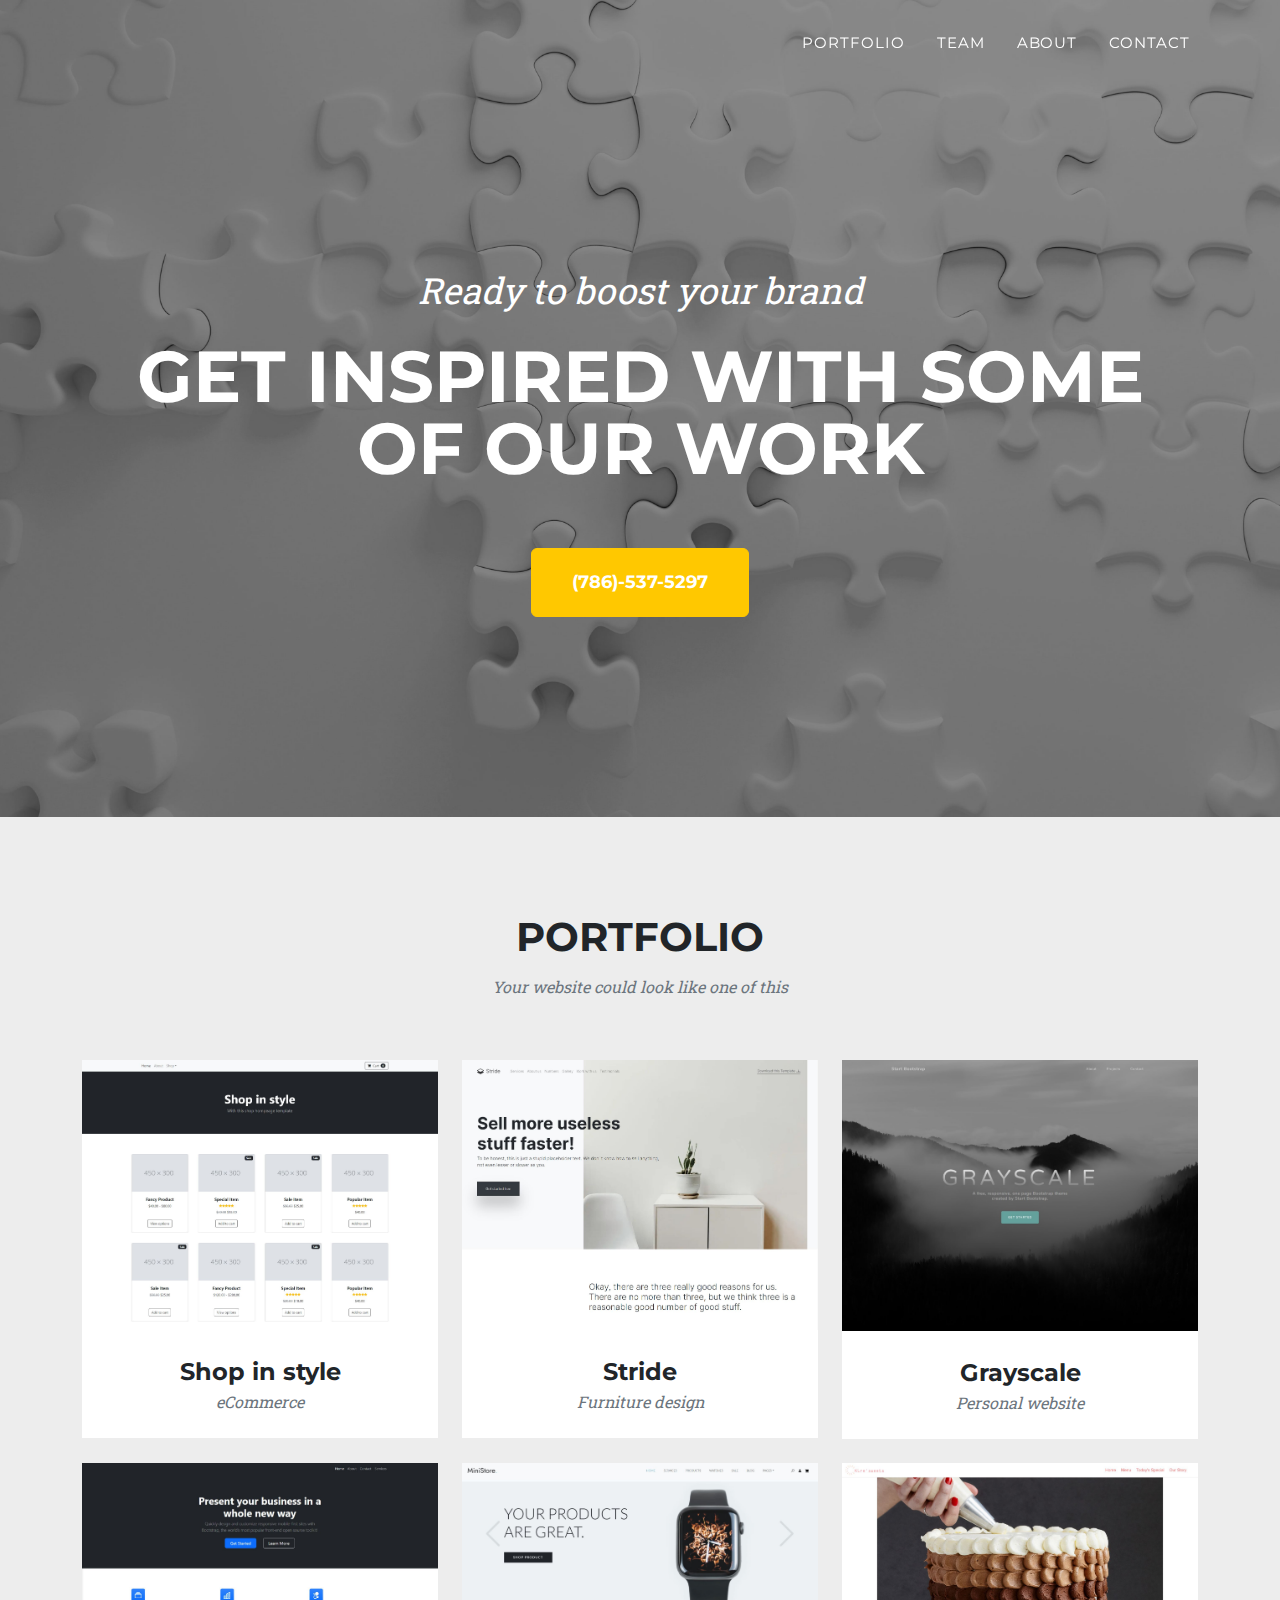
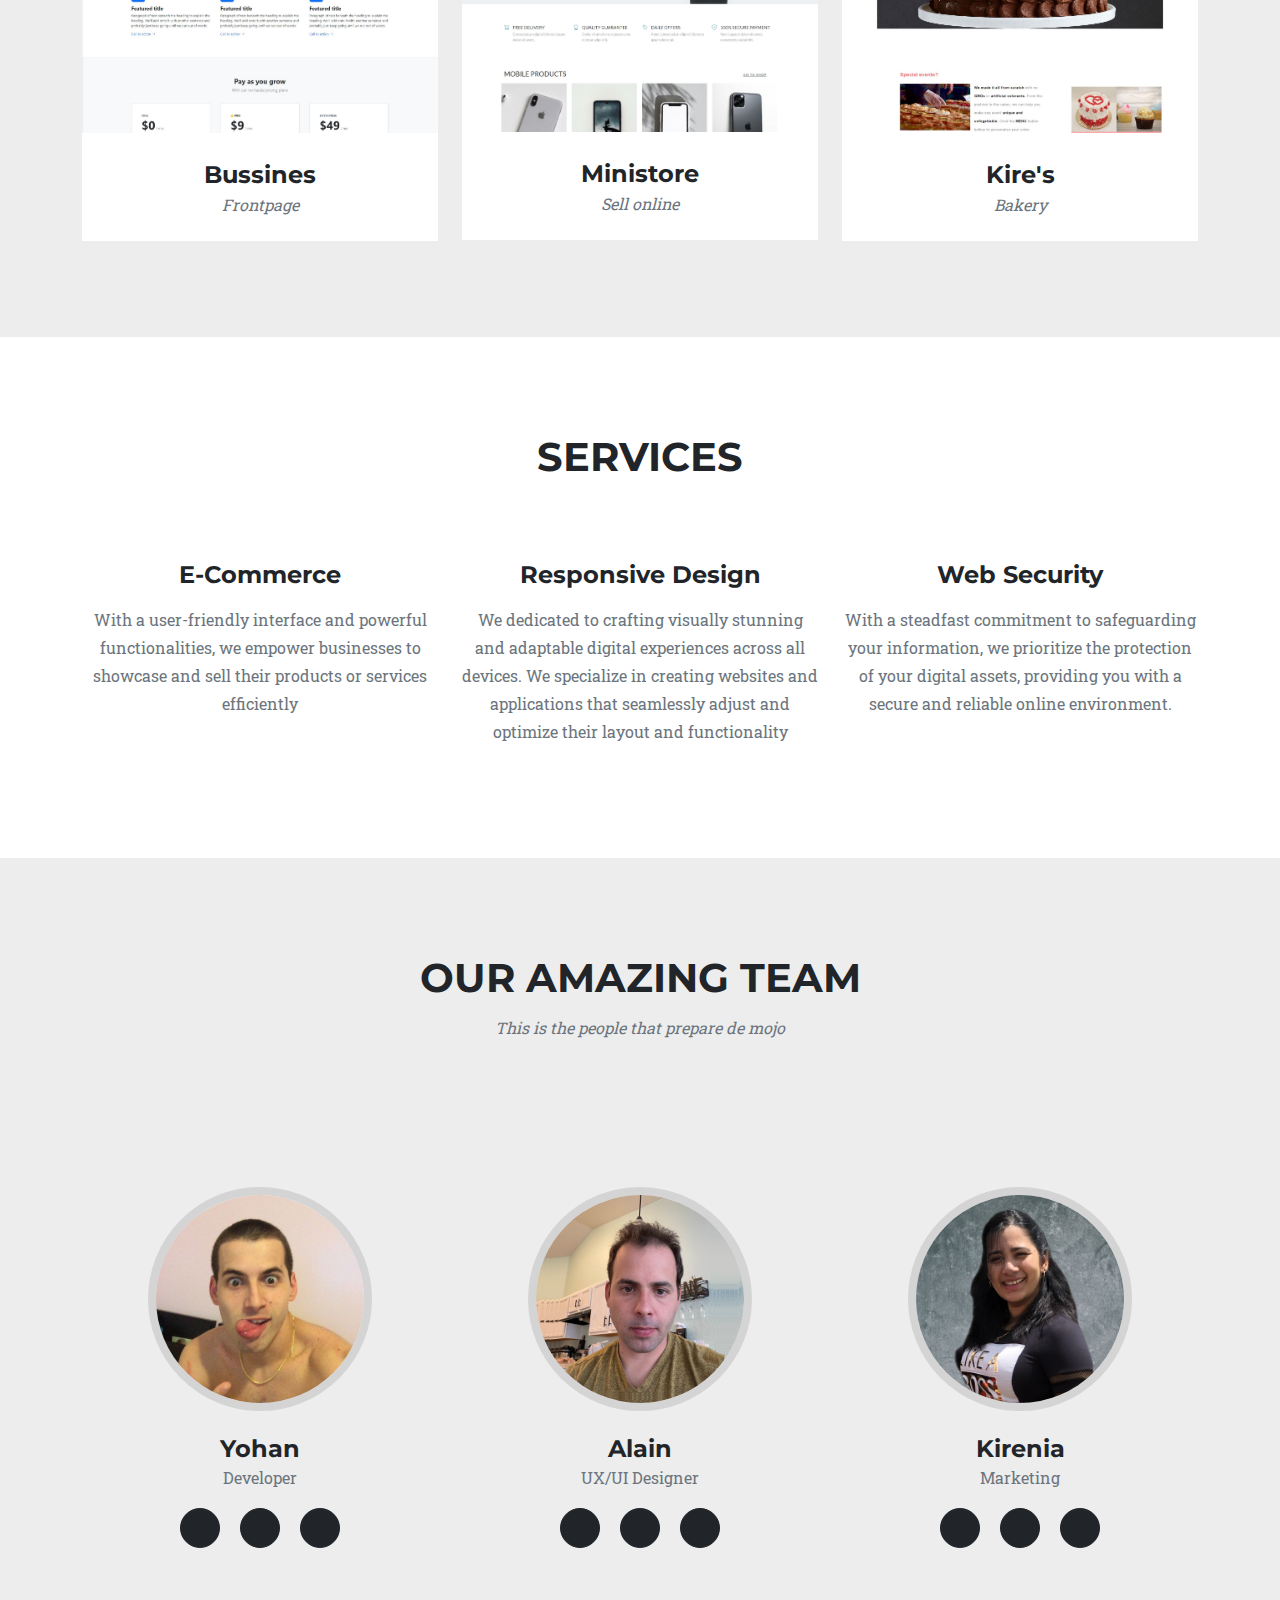
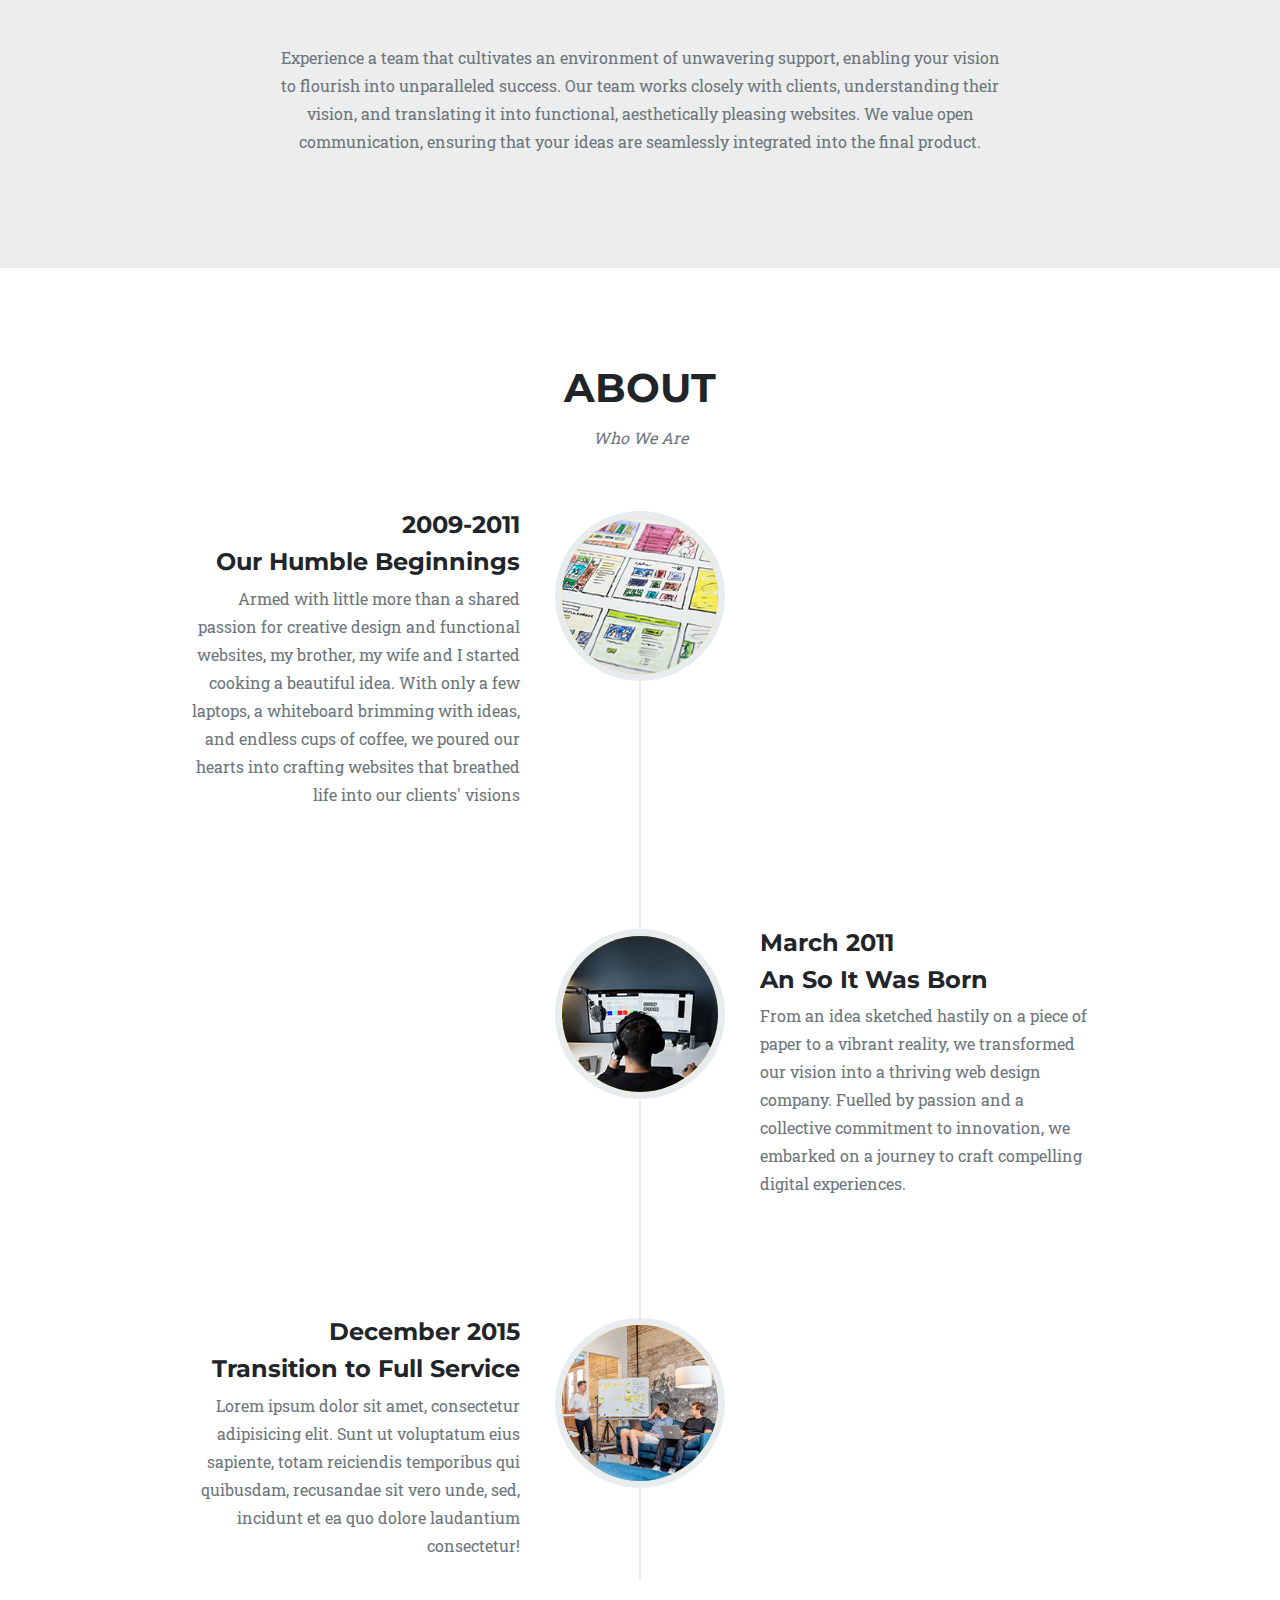
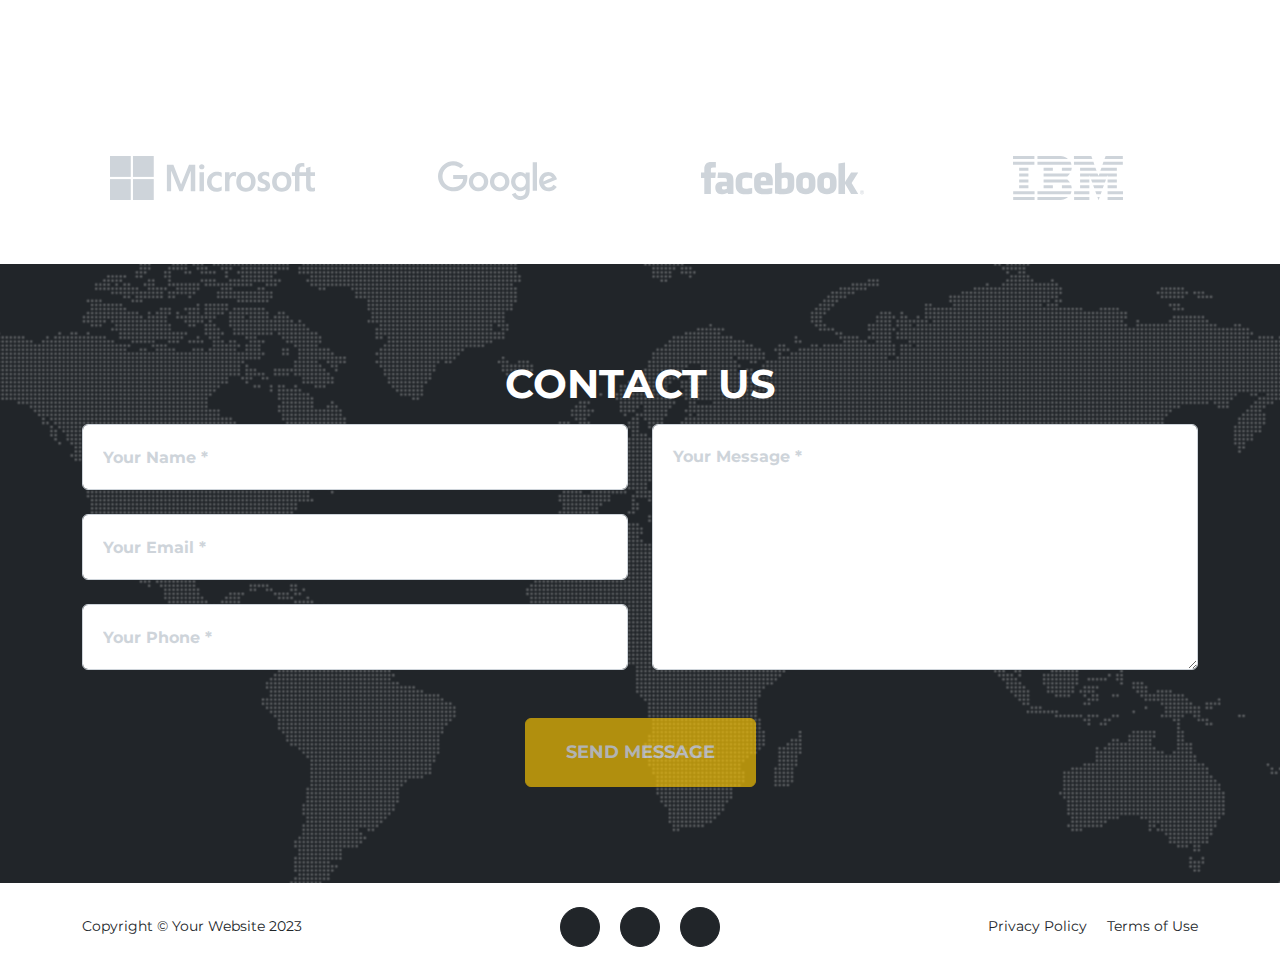
==== commit aedcba2e: "minor changes" ====
--- a/index.html
+++ b/index.html
@@ -211,7 +211,7 @@
                             <img class="mx-auto rounded-circle" src="assets/img/team/alain.jpg" alt="..." />
                             <h4>Alain</h4>
                             <p class="text-muted">UX/UI Designer</p>
-                            <a class="btn btn-dark btn-social mx-2" href="#!" aria-label="Diana Petersen Twitter Profile"><i class="fab fa-github"></i></a>
+                            <a class="btn btn-dark btn-social mx-2" href="https://www.google.com" target="_blank" aria-label="Diana Petersen Twitter Profile"><i class="fab fa-github"></i></a>
                             <a class="btn btn-dark btn-social mx-2" href="#!" aria-label="Diana Petersen Facebook Profile"><i class="fab fa-facebook-f"></i></a>
                             <a class="btn btn-dark btn-social mx-2" href="#!" aria-label="Diana Petersen LinkedIn Profile"><i class="fab fa-linkedin-in"></i></a>
                         </div>
@@ -326,7 +326,6 @@
             <div class="container">
                 <div class="text-center">
                     <h2 class="section-heading text-uppercase">Contact Us</h2>
-                    <h3 class="section-subheading text-muted">Lorem ipsum dolor sit amet consectetur.</h3>
                 </div>
                 <!-- * * * * * * * * * * * * * * *-->
                 <!-- * * SB Forms Contact Form * *-->
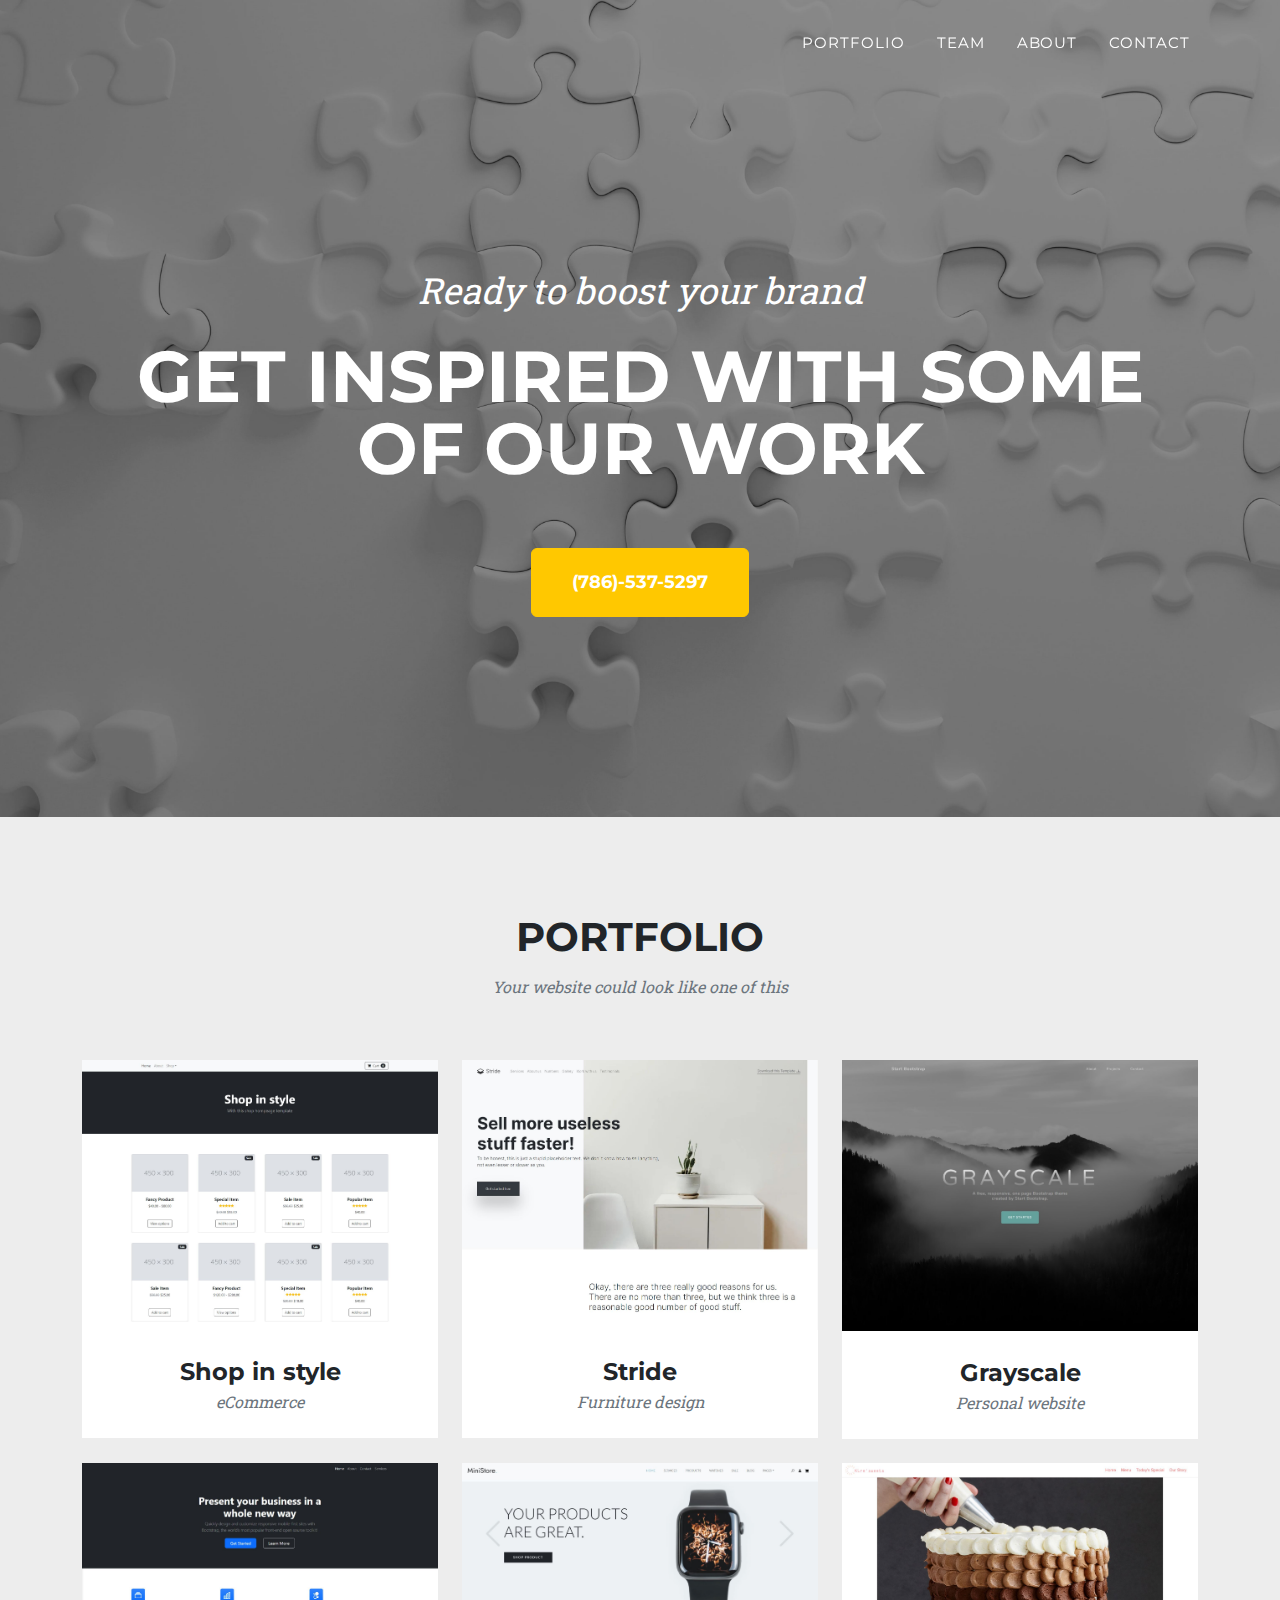
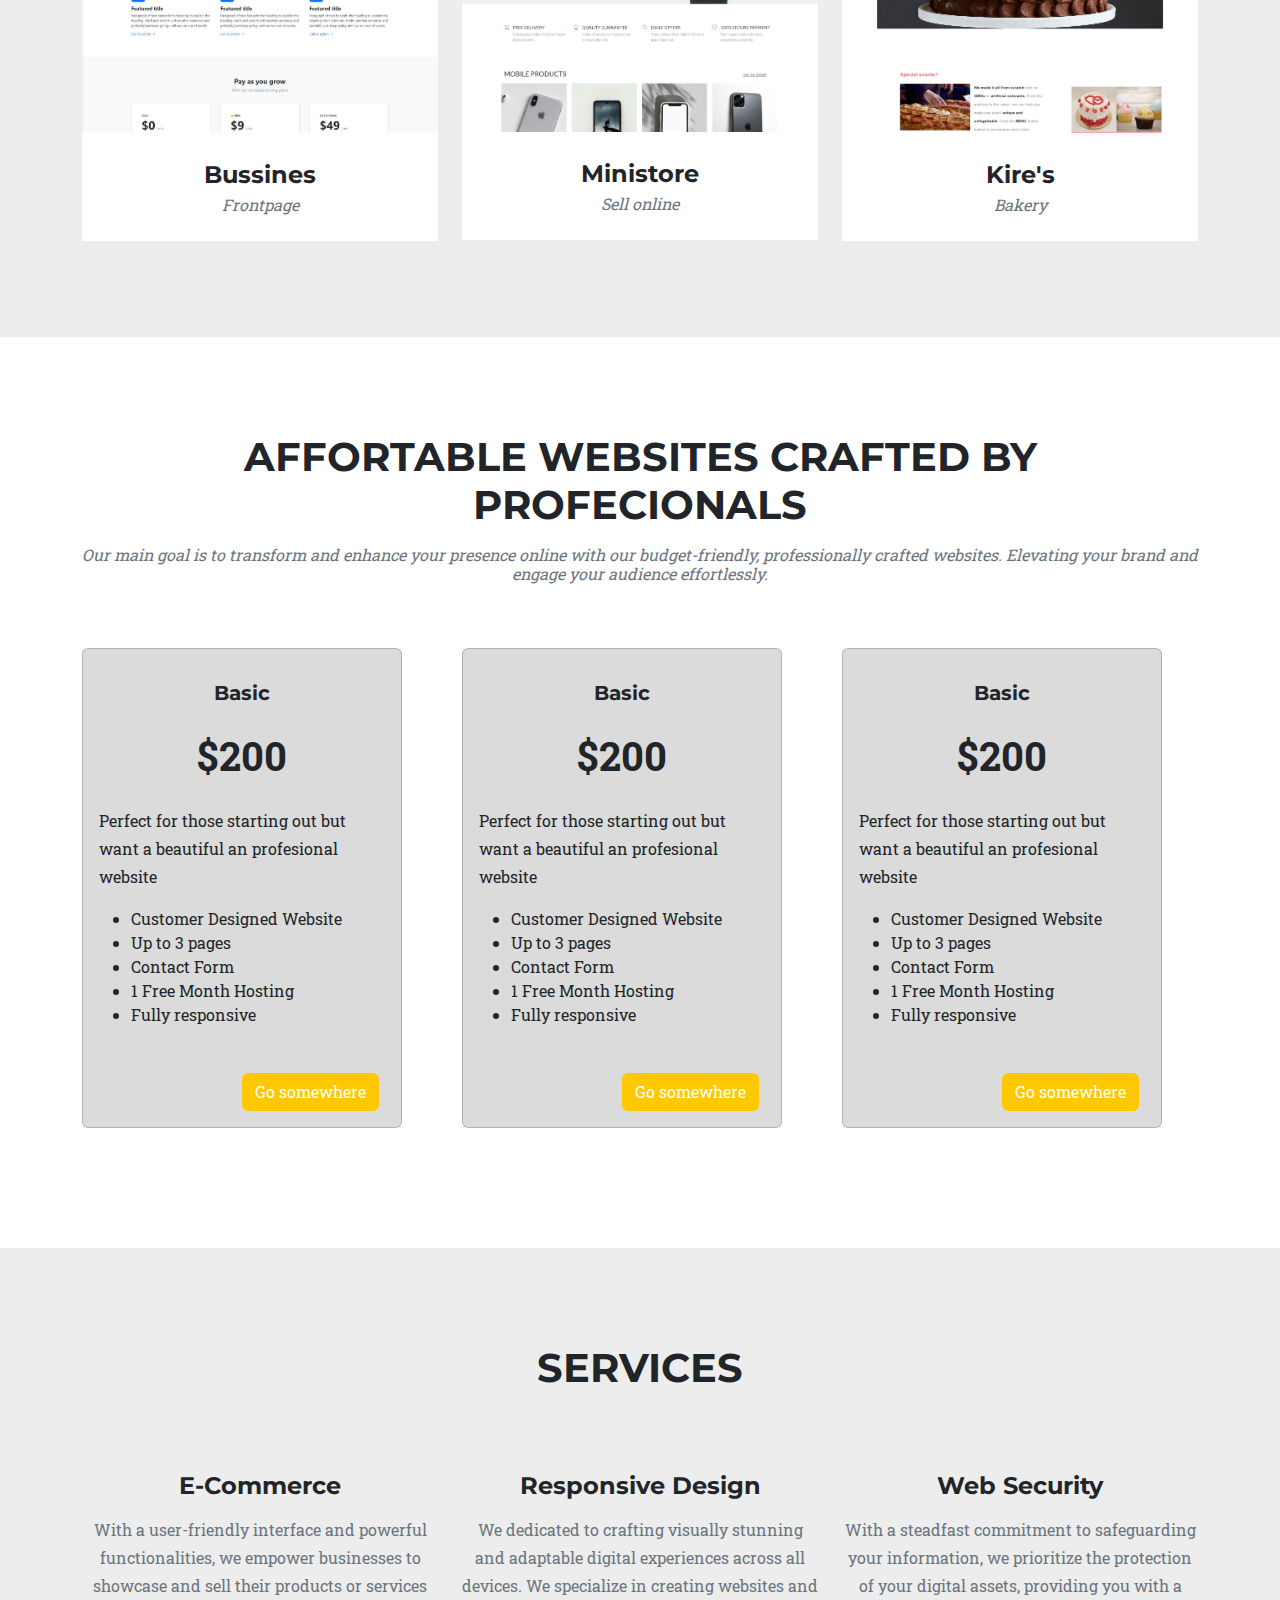
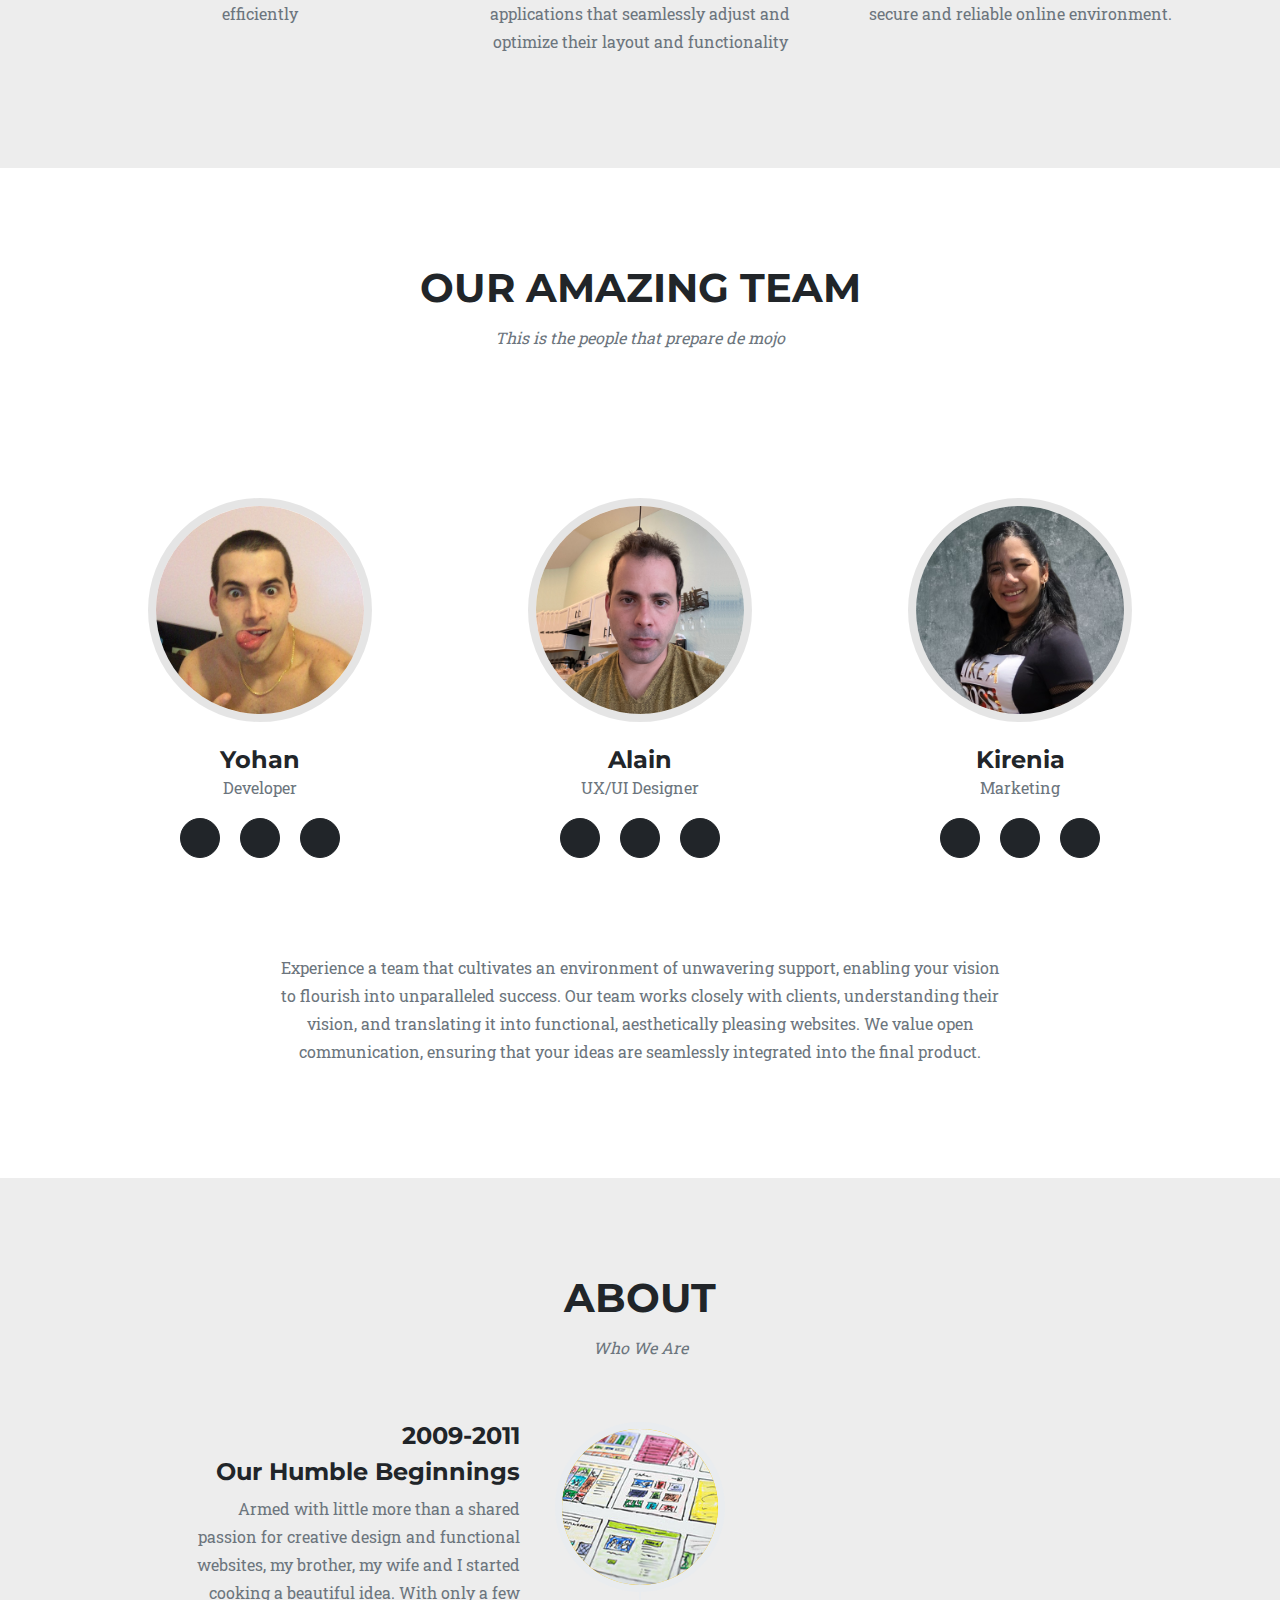
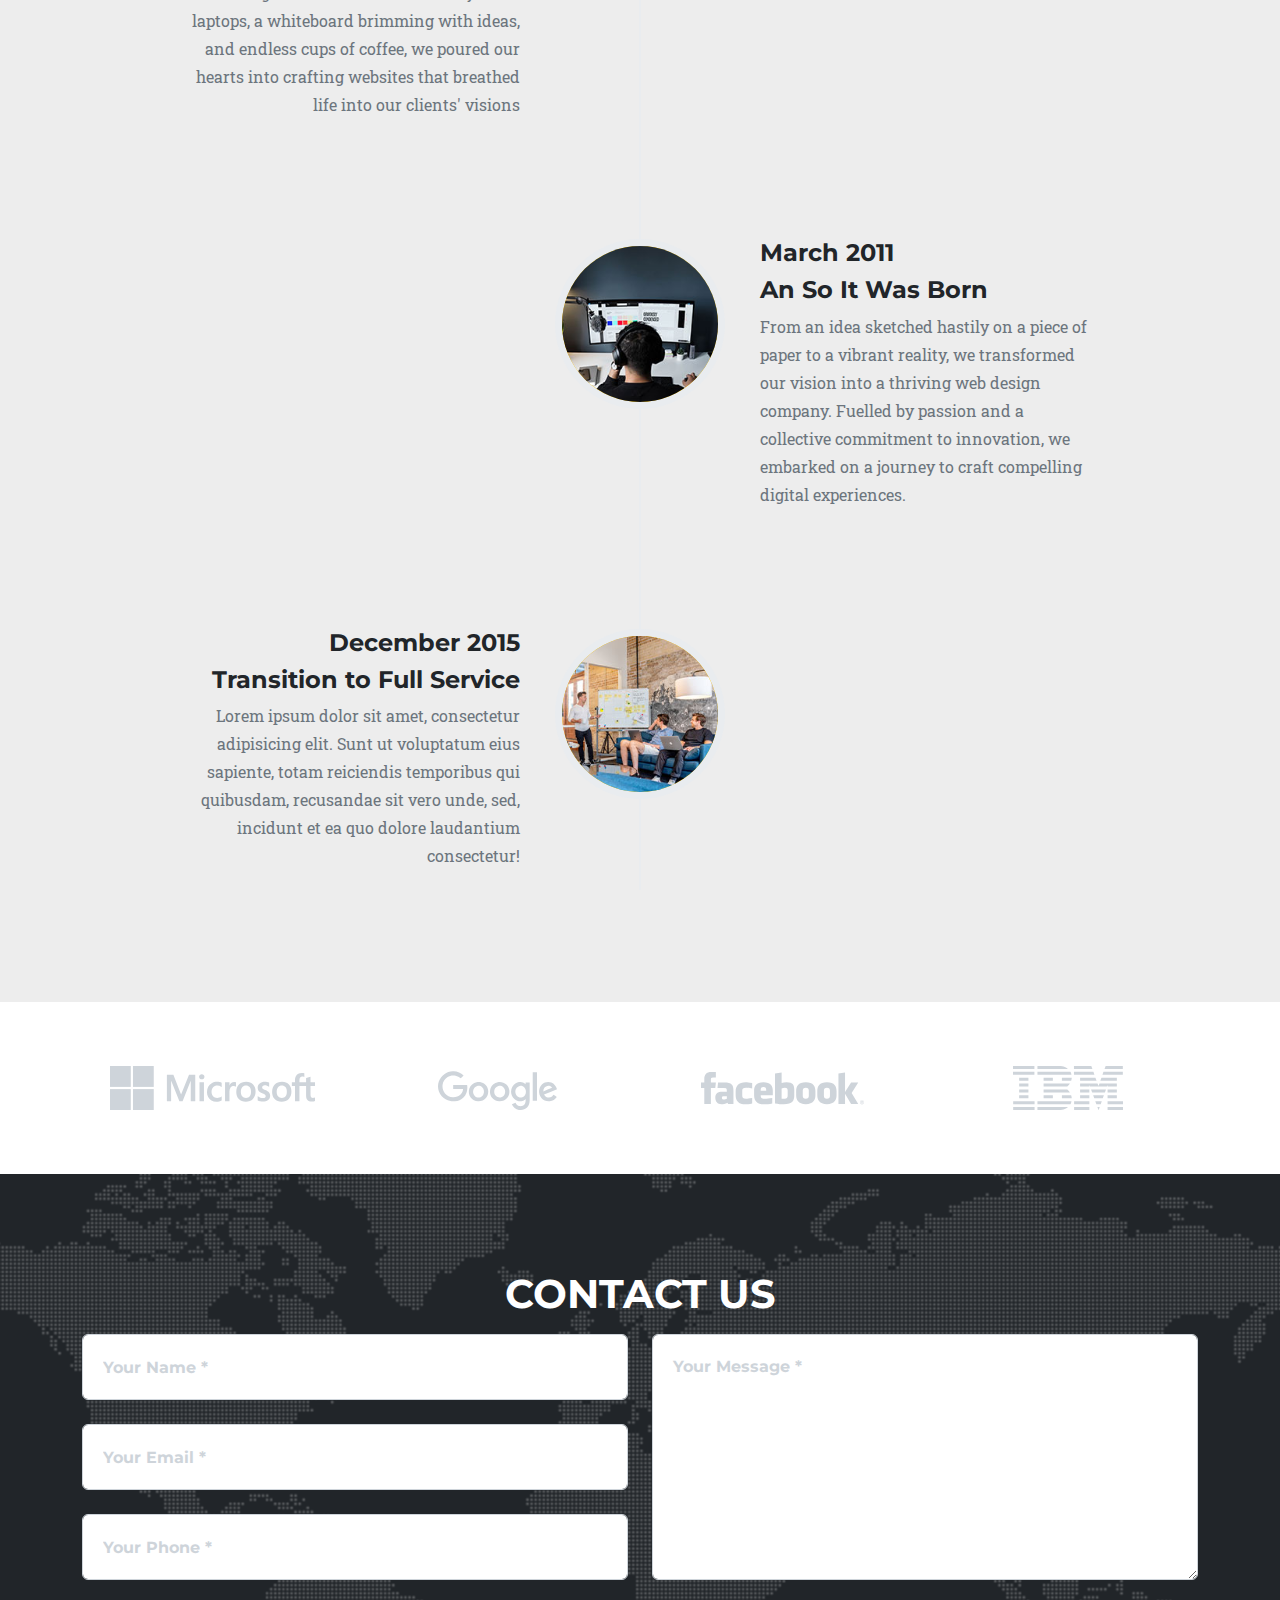
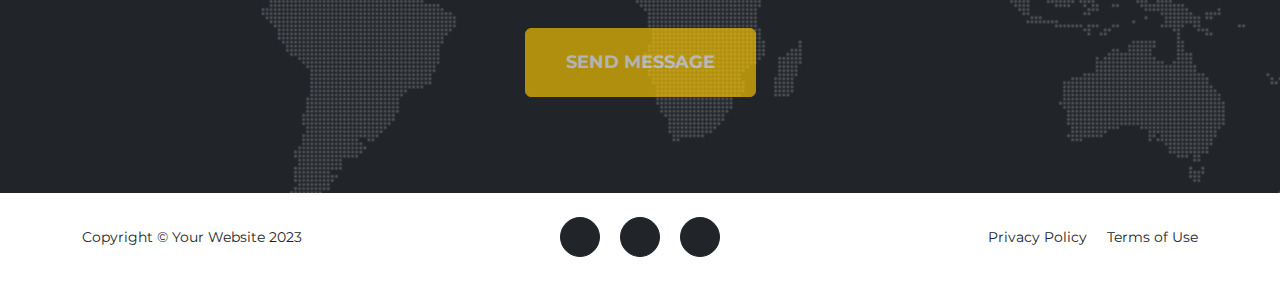
==== commit efa6dd08: "cards added" ====
--- a/index.html
+++ b/index.html
@@ -18,7 +18,7 @@
         
 
     </head>
-    <body  id="page-top">
+    <body id="page-top">
         <!-- Navigation-->
         <nav class="navbar-shrink navbar navbar-expand-lg navbar-dark fixed-top" id="mainNav">
             <div class="container">
@@ -27,12 +27,12 @@
                     <i class="fas fa-bars fa-2x"></i>
                 </button>
                 <div class="collapse navbar-collapse" id="navbarResponsive">
-                    <ul class="navbar-nav text-uppercase ms-auto py-4 py-lg-0" >
+                    <ul class="navbar-nav text-uppercase ms-lg-auto py-4 py-lg-0 " >
                         <!--<li class="nav-item"><a class="nav-link" href="#services">Services</a></li>-->
                         <li class="nav-item"><a class="nav-link" href="#portfolio">Portfolio</a></li>
                         <li class="nav-item"><a class="nav-link" href="#team">Team</a></li>
                         <li class="nav-item"><a class="nav-link" href="#about">About</a></li>                        
-                        <li class="nav-item"><a class="nav-link" href="#contact">Contact</a></li>
+                        <li class="nav-item "><a class="nav-link" href="#contact">Contact</a></li>
                     </ul>
                 </div>
             </div>
@@ -46,8 +46,9 @@
             </div>
         </header>
 
+        
         <!-- Portfolio Grid-->
-        <section class="page-section bg-light" id="portfolio">
+        <section class="page-section  bg-light" id="portfolio">
             <div class="container">
                 <div class="text-center">
                     <h2 class="section-heading text-uppercase">Portfolio</h2>
@@ -56,7 +57,8 @@
                 <div class="row">
                     
                     <div class="col-lg-4 col-sm-6 mb-4">
-                        <!-- Portfolio item 1-->
+                
+                        <!-- Portfolio item 2-->
                 
                         <div class="portfolio-item">
                             <a class="portfolio-link"  href="./Projects/Shop in Style/index.html" target="_blank">
@@ -135,12 +137,12 @@
                             </div>
                         </div>
                     </div>
-                    <div class="col-lg-4 col-sm-6">
+                    <div class="col-lg-4 col-sm-6 ">
                         <!-- Portfolio item 6-->
                         <div class="portfolio-item">
                             <a class="portfolio-link" href="./Projects/kire website/home.html" target="_blank">
                                 <div class="portfolio-hover">
-                                    <div class="portfolio-hover-content"><i class="fas fa-plus fa-3x"></i></div>
+                                    <div class="portfolio-hover-"><i class="fas fa-plus fa-3x"></i></div>
                                 </div>
                                 <img class="img-fluid" src="assets/img/portfolio/kire website thumbnail.jpg" alt="..." />
                             </a>
@@ -152,44 +154,117 @@
                     </div>
                 </div>
             </div>
+        </section>        
+        <!--Packages-->
+        <section class="page-section" id="packages">
+            <div class="container">
+                <div class="text-center">
+                    <h2 class="section-heading text-uppercase">Affortable websites crafted by profecionals</h2>
+                    <h3 class="section-subheading text-muted">Our main goal is to transform and enhance your presence online with our budget-friendly, professionally crafted websites. Elevating your brand and engage your audience effortlessly.
+                    </h3>
+                </div>
+                <div class="row">
+                    <div class="col-lg-4 col-sm-6 mb-4">
+                
+                        <!-- Package 1-->
+                        <div class="card" style="width: 20rem; height: 30rem; background-color: rgba(216, 215, 215, 0.911);">                       
+                            <div class="card-body">
+                              <h5 class="card-title text-center my-3">Basic</h5>
+                              <p class="card-text fw-bolder fs-1 text-center">$200</p>
+                              <p>Perfect for those starting out but want a beautiful an profesional website</p>
+                              <a href="#" class="btn btn-primary position-absolute bottom-0 start-50 my-3">Go somewhere</a>
+
+                              <ul>
+                                <li>Customer Designed Website</li>
+                                <li>Up to 3 pages</li>
+                                <li>Contact Form</li>
+                                <li>1 Free Month Hosting</li>
+                                <li>Fully responsive</li>
+                              </ul>
+                            </div>
+                          </div>
+                    </div>  
+                    <div class="col-lg-4 col-sm-6 mb-4">
+                
+                        <!-- Package 2-->
+                        <div class="card" style="width: 20rem; height: 30rem; background-color: rgba(216, 215, 215, 0.911);">                       
+                            <div class="card-body">
+                              <h5 class="card-title text-center my-3">Basic</h5>
+                              <p class="card-text fw-bolder fs-1 text-center">$200</p>
+                              <p>Perfect for those starting out but want a beautiful an profesional website</p>
+                              <a href="#" class="btn btn-primary position-absolute bottom-0 start-50 my-3">Go somewhere</a>
+
+                              <ul>
+                                <li>Customer Designed Website</li>
+                                <li>Up to 3 pages</li>
+                                <li>Contact Form</li>
+                                <li>1 Free Month Hosting</li>
+                                <li>Fully responsive</li>
+                              </ul>
+                            </div>
+                          </div>
+                    </div> 
+                    <div class="col-lg-4 col-sm-6 mb-4">
+                
+                        <!-- Package 3-->
+                        <div class="card" style="width: 20rem; height: 30rem; background-color: rgba(216, 215, 215, 0.911);">                       
+                            <div class="card-body">
+                              <h5 class="card-title text-center my-3">Basic</h5>
+                              <p class="card-text fw-bolder fs-1 text-center">$200</p>
+                              <p>Perfect for those starting out but want a beautiful an profesional website</p>
+                              <a href="#" class="btn btn-primary position-absolute bottom-0 start-50 my-3">Go somewhere</a>
+
+                              <ul>
+                                <li>Customer Designed Website</li>
+                                <li>Up to 3 pages</li>
+                                <li>Contact Form</li>
+                                <li>1 Free Month Hosting</li>
+                                <li>Fully responsive</li>
+                              </ul>
+                            </div>
+                          </div>
+                    </div>   
+
+                </div>
+            </div>
         </section>
         <!-- Services-->
-        <section class="page-section" id="services">
-                <div class="container">
-                    <div class="text-center">
-                        <h2 class="section-heading text-uppercase">Services</h2>
-                        <h3 class="section-subheading text-muted"></h3>
-                    </div>
-                    <div class="row text-center">
-                        <div class="col-md-4">
-                            <span class="fa-stack fa-4x">
-                                <i class="fas fa-circle fa-stack-2x text-primary"></i>
-                                <i class="fas fa-shopping-cart fa-stack-1x fa-inverse"></i>
-                            </span>
-                            <h4 class="my-3">E-Commerce</h4>
-                            <p class="text-muted">With a user-friendly interface and powerful functionalities, we empower businesses to showcase and sell their products or services efficiently</p>
-                        </div>
-                        <div class="col-md-4">
-                            <span class="fa-stack fa-4x">
-                                <i class="fas fa-circle fa-stack-2x text-primary"></i>
-                                <i class="fas fa-laptop fa-stack-1x fa-inverse fa-"></i>
-                            </span>
-                            <h4 class="my-3">Responsive Design</h4>
-                            <p class="text-muted">We dedicated to crafting visually stunning and adaptable digital experiences across all devices. We specialize in creating websites and applications that seamlessly adjust and optimize their layout and functionality</p>
-                        </div>
-                        <div class="col-md-4">
-                            <span class="fa-stack fa-4x">
-                                <i class="fas fa-circle fa-stack-2x text-primary"></i>
-                                <i class="fas fa-lock fa-stack-1x fa-inverse"></i>
-                            </span>
-                            <h4 class="my-3">Web Security</h4>
-                            <p class="text-muted">With a steadfast commitment to safeguarding your information, we prioritize the protection of your digital assets, providing you with a secure and reliable online environment. </p>
-                        </div>
-                    </div>
-                </div>
+        <section class="page-section bg-light" id="services">
+            <div class="container">
+                <div class="text-center">
+                    <h2 class="section-heading text-uppercase">Services</h2>
+                    <h3 class="section-subheading text-muted"></h3>
+                </div>
+                <div class="row text-center">
+                    <div class="col-md-4">
+                        <span class="fa-stack fa-4x">
+                            <i class="fas fa-circle fa-stack-2x text-primary"></i>
+                            <i class="fas fa-shopping-cart fa-stack-1x fa-inverse"></i>
+                        </span>
+                        <h4 class="my-3">E-Commerce</h4>
+                        <p class="text-muted">With a user-friendly interface and powerful functionalities, we empower businesses to showcase and sell their products or services efficiently</p>
+                    </div>
+                    <div class="col-md-4">
+                        <span class="fa-stack fa-4x">
+                            <i class="fas fa-circle fa-stack-2x text-primary"></i>
+                            <i class="fas fa-laptop fa-stack-1x fa-inverse fa-"></i>
+                        </span>
+                        <h4 class="my-3">Responsive Design</h4>
+                        <p class="text-muted">We dedicated to crafting visually stunning and adaptable digital experiences across all devices. We specialize in creating websites and applications that seamlessly adjust and optimize their layout and functionality</p>
+                    </div>
+                    <div class="col-md-4">
+                        <span class="fa-stack fa-4x">
+                            <i class="fas fa-circle fa-stack-2x text-primary"></i>
+                            <i class="fas fa-lock fa-stack-1x fa-inverse"></i>
+                        </span>
+                        <h4 class="my-3">Web Security</h4>
+                        <p class="text-muted">With a steadfast commitment to safeguarding your information, we prioritize the protection of your digital assets, providing you with a secure and reliable online environment. </p>
+                    </div>
+                </div>
+            </div>
         </section>
         <!-- Team-->
-        <section class="page-section bg-light" id="team">
+        <section class="page-section" id="team">
             <div class="container">
                 <div class="text-center" style="margin-bottom: 150px;">
                     <h2 class="section-heading text-uppercase">Our Amazing Team</h2>
@@ -211,8 +286,8 @@
                             <img class="mx-auto rounded-circle" src="assets/img/team/alain.jpg" alt="..." />
                             <h4>Alain</h4>
                             <p class="text-muted">UX/UI Designer</p>
-                            <a class="btn btn-dark btn-social mx-2" href="https://www.google.com" target="_blank" aria-label="Diana Petersen Twitter Profile"><i class="fab fa-github"></i></a>
-                            <a class="btn btn-dark btn-social mx-2" href="#!" aria-label="Diana Petersen Facebook Profile"><i class="fab fa-facebook-f"></i></a>
+                            <a class="btn btn-dark btn-social mx-2" href="https://github.com/alvaldes86" target="_blank" aria-label="Diana Petersen Twitter Profile"><i class="fab fa-github"></i></a>
+                            <a class="btn btn-dark btn-social mx-2" href="https://www.facebook.com/DreamedWeb" target="_blank" aria-label="Diana Petersen Facebook Profile"><i class="fab fa-facebook-f"></i></a>
                             <a class="btn btn-dark btn-social mx-2" href="#!" aria-label="Diana Petersen LinkedIn Profile"><i class="fab fa-linkedin-in"></i></a>
                         </div>
                     </div>
@@ -236,7 +311,7 @@
             </div>
         </section>
          <!-- About-->
-         <section class="page-section" id="about">
+         <section class="page-section bg-light" id="about">
             <div class="container">
                 <div class="text-center">
                     <h2 class="section-heading text-uppercase">About</h2>
